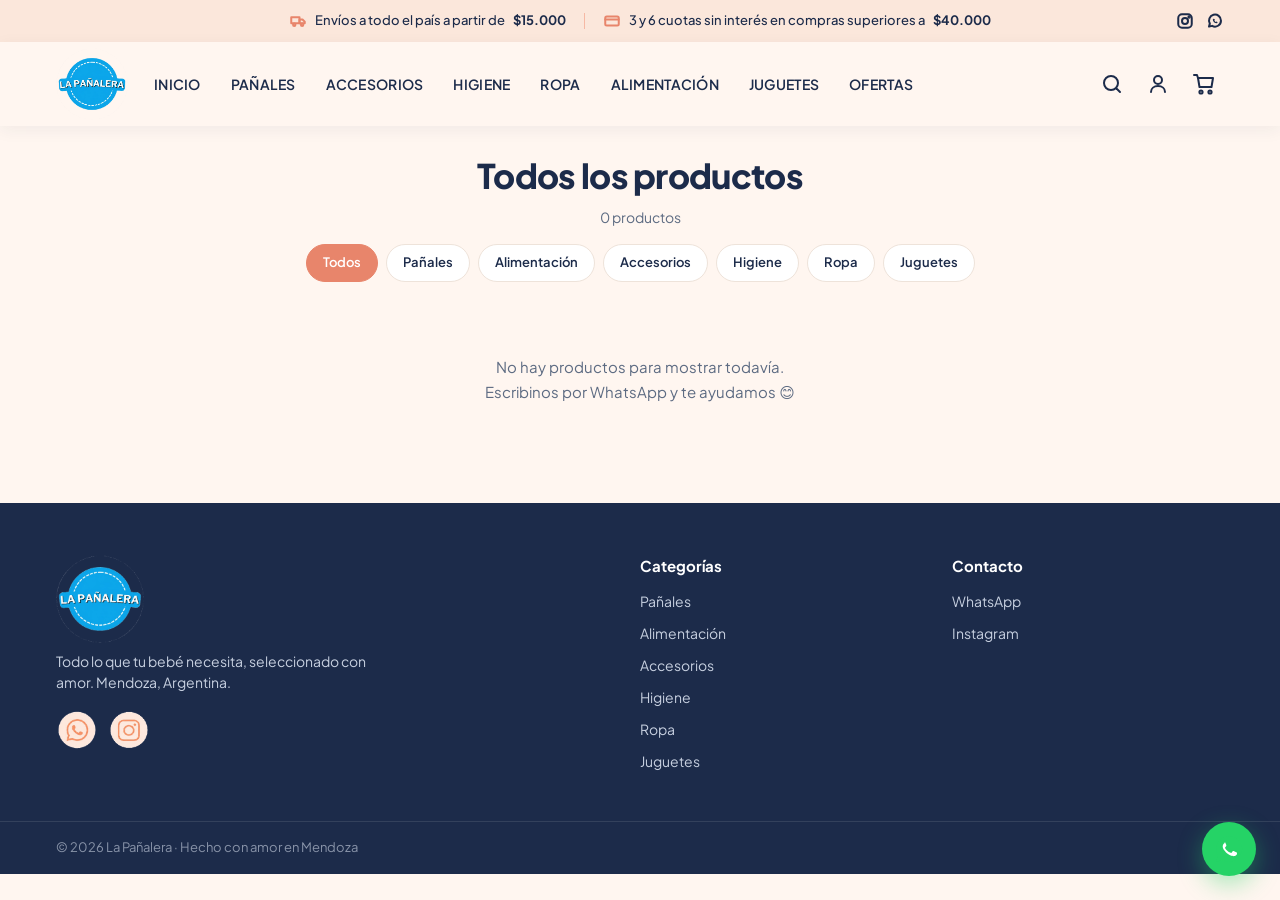
==== productos.html @ 82cba495 "Catálogo en página aparte desde Google Sheets + bottom-nav WhatsApp/Instagram - Nueva productos.html" ====
<!DOCTYPE html>
<html lang="es">
<head>
  <meta charset="UTF-8" />
  <meta name="viewport" content="width=device-width, initial-scale=1.0" />
  <title>Productos — La Pañalera</title>
  <meta name="description" content="Catálogo de productos de La Pañalera: pañales, alimentación, accesorios, higiene, ropa y juguetes. Consultá y comprá por WhatsApp." />

  <link rel="preconnect" href="https://fonts.googleapis.com" />
  <link rel="preconnect" href="https://fonts.gstatic.com" crossorigin />
  <link href="https://fonts.googleapis.com/css2?family=Plus+Jakarta+Sans:wght@400;500;600;700;800&display=swap" rel="stylesheet" />
  <link rel="stylesheet" href="css/styles.css" />
  <link rel="icon" href="assets/logo.png" />
</head>
<body>

  <!-- ===================== BARRA DE ANUNCIO ===================== -->
  <div class="topbar">
    <div class="container topbar__inner">
      <p class="topbar__msg">
        <svg class="ico" viewBox="0 0 24 24" aria-hidden="true"><path d="M3 7h11v8H3z"/><path d="M14 10h4l3 3v2h-7z"/><circle cx="7" cy="17" r="1.6"/><circle cx="17.5" cy="17" r="1.6"/></svg>
        Envíos a todo el país a partir de <strong>$15.000</strong>
      </p>
      <span class="topbar__sep" aria-hidden="true"></span>
      <p class="topbar__msg topbar__msg--2">
        <svg class="ico" viewBox="0 0 24 24" aria-hidden="true"><rect x="3" y="6" width="18" height="12" rx="2"/><path d="M3 10h18"/></svg>
        3 y 6 cuotas sin interés en compras superiores a <strong>$40.000</strong>
      </p>
      <div class="topbar__social">
        <a href="https://www.instagram.com/lapanaleradelmercado" target="_blank" rel="noopener" aria-label="Instagram"><svg class="ico" viewBox="0 0 24 24"><rect x="3" y="3" width="18" height="18" rx="5"/><circle cx="12" cy="12" r="4"/><circle cx="17.5" cy="6.5" r="1"/></svg></a>
        <a href="#" id="topbarWa" target="_blank" rel="noopener" aria-label="WhatsApp"><svg class="ico" viewBox="0 0 24 24"><path d="M20 11.5a8 8 0 0 1-11.8 7L4 19.5l1.1-4A8 8 0 1 1 20 11.5z"/><path d="M9 9.5c0 3 2.5 5.5 5.5 5.5.6 0 1.2-.6.8-1.2l-1-1.2-1.5.6-1.6-1.6.6-1.5-1.2-1c-.6-.4-1.2.2-1.2.8z" fill="currentColor" stroke="none"/></svg></a>
      </div>
    </div>
  </div>

  <!-- ===================== HEADER ===================== -->
  <header class="header">
    <div class="container header__inner">
      <button class="header__menu" id="menuBtn" aria-label="Abrir menú">
        <svg viewBox="0 0 24 24"><path d="M4 7h16M4 12h16M4 17h16"/></svg>
      </button>

      <a href="index.html" class="logo" aria-label="La Pañalera — inicio">
        <img class="logo__img" src="assets/logo.png" alt="La Pañalera" width="1052" height="1052" />
      </a>

      <nav class="nav" id="nav">
        <a href="index.html" class="nav__link">Inicio</a>
        <a href="productos.html?rubro=panales" class="nav__link">Pañales</a>
        <a href="productos.html?rubro=accesorios" class="nav__link">Accesorios</a>
        <a href="productos.html?rubro=higiene" class="nav__link">Higiene</a>
        <a href="productos.html?rubro=ropa" class="nav__link">Ropa</a>
        <a href="productos.html?rubro=alimentacion" class="nav__link">Alimentación</a>
        <a href="productos.html?rubro=juguetes" class="nav__link">Juguetes</a>
        <a href="productos.html" class="nav__link">Ofertas</a>
      </nav>

      <div class="header__actions">
        <button class="iconbtn iconbtn--search" aria-label="Buscar">
          <svg viewBox="0 0 24 24"><circle cx="11" cy="11" r="7"/><path d="m20 20-3.5-3.5"/></svg>
        </button>
        <button class="iconbtn header__user" aria-label="Mi cuenta">
          <svg viewBox="0 0 24 24"><circle cx="12" cy="8" r="4"/><path d="M5 20c0-3.5 3-6 7-6s7 2.5 7 6"/></svg>
        </button>
        <button class="iconbtn iconbtn--cart" id="cartBtn" aria-label="Carrito">
          <svg viewBox="0 0 24 24"><path d="M6 6h15l-1.5 9h-12z"/><path d="M6 6 5 3H2"/><circle cx="9" cy="20" r="1.6"/><circle cx="18" cy="20" r="1.6"/></svg>
          <span class="badge" id="cartCount" hidden>0</span>
        </button>
      </div>
    </div>

    <!-- Buscador (solo mobile, full width) -->
    <div class="container searchbar__wrap">
      <label class="searchbar">
        <svg viewBox="0 0 24 24" aria-hidden="true"><circle cx="11" cy="11" r="7"/><path d="m20 20-3.5-3.5"/></svg>
        <input type="search" name="busqueda" placeholder="¿Qué estás buscando?" aria-label="Buscar productos" />
      </label>
    </div>
  </header>

  <!-- Menú lateral mobile -->
  <div class="drawer" id="drawer" hidden>
    <div class="drawer__panel">
      <button class="drawer__close" id="drawerClose" aria-label="Cerrar menú">&times;</button>
      <nav class="drawer__nav" id="drawerNav"></nav>
    </div>
    <div class="drawer__backdrop" id="drawerBackdrop"></div>
  </div>

  <!-- Carrito (panel lateral) -->
  <div class="cart" id="cart" hidden>
    <div class="cart__backdrop" id="cartBackdrop"></div>
    <aside class="cart__panel" role="dialog" aria-label="Tu carrito">
      <header class="cart__head">
        <h2 class="cart__title">Tu carrito</h2>
        <button class="cart__close" id="cartClose" aria-label="Cerrar carrito">&times;</button>
      </header>
      <div class="cart__body" id="cartBody"><!-- render por JS --></div>
      <footer class="cart__foot" id="cartFoot">
        <div class="cart__totalrow">
          <span>Total</span>
          <strong id="cartTotal">$0</strong>
        </div>
        <a class="btn btn--primary cart__checkout" id="cartCheckout" target="_blank" rel="noopener">
          <svg viewBox="0 0 24 24" aria-hidden="true"><path d="M21 11.5a8 8 0 0 1-11.8 7L4 20l1.4-4.5A8 8 0 1 1 21 11.5z"/></svg>
          Finalizar pedido por WhatsApp
        </a>
        <button class="cart__clear" id="cartClear">Vaciar carrito</button>
      </footer>
    </aside>
  </div>

  <!-- Aviso flotante -->
  <div class="toast" id="toast" role="status" aria-live="polite" hidden></div>

  <main class="page">
    <section class="catalog">
      <div class="container">
        <div class="catalog__head">
          <h1 class="section-title" id="productsTitle">Todos los productos</h1>
          <p class="section-sub" id="productsSub"></p>
        </div>
        <nav class="catfilter" id="catFilter" aria-label="Filtrar por rubro"><!-- chips por JS --></nav>
        <div class="products__grid" id="productsGrid"><!-- render por JS --></div>
      </div>
    </section>
  </main>

  <!-- ===================== FOOTER ===================== -->
  <footer class="footer">
    <div class="container footer__inner">
      <div class="footer__brand">
        <span class="logo logo--footer">
          <img class="logo__img" src="assets/logo.png" alt="La Pañalera" width="1052" height="1052" />
        </span>
        <p>Todo lo que tu bebé necesita, seleccionado con amor. Mendoza, Argentina.</p>
        <div class="footer__social">
          <a href="#" id="footerWaIcon" target="_blank" rel="noopener" aria-label="WhatsApp"><img src="assets/icons/whatsapp.png" alt="WhatsApp" /></a>
          <a href="https://www.instagram.com/lapanaleradelmercado" target="_blank" rel="noopener" aria-label="Instagram"><img src="assets/icons/instagram.png" alt="Instagram" /></a>
        </div>
      </div>
      <div class="footer__col">
        <h3>Categorías</h3>
        <ul id="footerCats"></ul>
      </div>
      <div class="footer__col">
        <h3>Contacto</h3>
        <ul>
          <li><a href="#" id="footerWa">WhatsApp</a></li>
          <li><a href="https://www.instagram.com/lapanaleradelmercado" target="_blank" rel="noopener">Instagram</a></li>
        </ul>
      </div>
    </div>
    <div class="footer__bottom">
      <div class="container">© <span id="year"></span> La Pañalera · Hecho con amor en Mendoza</div>
    </div>
  </footer>

  <!-- WhatsApp flotante -->
  <a href="#" class="wa-float" id="waFloat" aria-label="Escribinos por WhatsApp">
    <svg viewBox="0 0 32 32" aria-hidden="true"><path d="M16 3a13 13 0 0 0-11 19.7L3 29l6.5-1.9A13 13 0 1 0 16 3z" fill="currentColor"/><path d="M12 10c-.5 0-1 .2-1.3.7-.5.6-1 1.5-1 2.8 0 1.7 1.2 3.3 1.4 3.6.2.2 2.4 3.8 6 5.2 3 1.1 3.6.9 4.3.8.7-.1 2.1-.9 2.4-1.7.3-.8.3-1.5.2-1.7-.1-.1-.4-.2-.8-.4l-2.6-1.3c-.4-.1-.6-.2-.9.2l-1.2 1.5c-.2.3-.5.3-.9.1-.4-.2-1.7-.6-3.3-2-1.2-1.1-2-2.4-2.2-2.8-.2-.4 0-.6.2-.8l.6-.7c.2-.2.2-.4.4-.7.1-.3 0-.5 0-.7l-1-2.4c-.3-.7-.5-.6-.8-.6z" fill="#fff"/></svg>
  </a>

  <!-- ===================== BOTTOM NAV (mobile) ===================== -->
  <nav class="bottomnav" aria-label="Navegación principal">
    <a href="index.html" class="bottomnav__item">
      <svg viewBox="0 0 24 24"><path d="M4 11l8-7 8 7"/><path d="M6 10v9h12v-9"/></svg>
      <span>Inicio</span>
    </a>
    <a href="index.html#categorias" class="bottomnav__item">
      <svg viewBox="0 0 24 24"><rect x="4" y="4" width="6" height="6" rx="1.5"/><rect x="14" y="4" width="6" height="6" rx="1.5"/><rect x="4" y="14" width="6" height="6" rx="1.5"/><rect x="14" y="14" width="6" height="6" rx="1.5"/></svg>
      <span>Categorías</span>
    </a>
    <a href="#" class="bottomnav__item" id="navWa" target="_blank" rel="noopener">
      <svg viewBox="0 0 24 24"><path d="M20 11.5a8 8 0 0 1-11.8 7L4 19.5l1.1-4A8 8 0 1 1 20 11.5z"/><path d="M9 9.5c0 3 2.5 5.5 5.5 5.5.6 0 1.2-.6.8-1.2l-1-1.2-1.5.6-1.6-1.6.6-1.5-1.2-1c-.6-.4-1.2.2-1.2.8z" fill="currentColor" stroke="none"/></svg>
      <span>WhatsApp</span>
    </a>
    <a href="https://www.instagram.com/lapanaleradelmercado" class="bottomnav__item" id="navIg" target="_blank" rel="noopener">
      <svg viewBox="0 0 24 24"><rect x="3" y="3" width="18" height="18" rx="5"/><circle cx="12" cy="12" r="4"/><circle cx="17.5" cy="6.5" r="1"/></svg>
      <span>Instagram</span>
    </a>
    <a href="#" class="bottomnav__item" id="cartBtnNav">
      <svg viewBox="0 0 24 24"><path d="M6 6h15l-1.5 9h-12z"/><path d="M6 6 5 3H2"/><circle cx="9" cy="20" r="1.6"/><circle cx="18" cy="20" r="1.6"/></svg>
      <span>Carrito</span>
      <span class="badge badge--nav" id="cartCountNav" hidden>0</span>
    </a>
  </nav>

  <script src="js/main.js"></script>
</body>
</html>
---- css/styles.css ----
/* =========================================================
   LA PAÑALERA — Hoja de estilos
   Mobile-first. Breakpoint desktop en 992px.
   Todo se controla con las variables de :root.
   ========================================================= */

:root {
  /* Marca */
  --brand: #29abe2;          /* azul del logo */

  /* Acento (coral / salmón del mockup) */
  --accent: #e8856b;
  --accent-dark: #db6f53;
  --accent-soft: #f6b9a4;

  /* Cremas y durazno */
  --cream: #fff6f0;
  --peach-50: #fdf1ea;
  --peach-100: #fbe7db;
  --peach-200: #f8d8c7;
  --peach-300: #f1c3ad;

  /* Texto */
  --ink: #1c2b4a;            /* azul marino títulos */
  --ink-soft: #5d6b82;       /* gris texto */
  --line: #eee3da;

  /* Ilustración hero */
  --basket: #e7cba6;
  --basket-rim: #f0ddc4;
  --basket-line: #c9a982;
  --bear: #d6b48a;
  --bear-light: #ecdcc2;
  --bear-dark: #b8966c;

  /* Sistema */
  --white: #ffffff;
  --radius: 18px;
  --radius-lg: 28px;
  --shadow-sm: 0 4px 16px rgba(28, 43, 74, .06);
  --shadow-md: 0 10px 30px rgba(28, 43, 74, .08);
  --shadow-lg: 0 20px 50px rgba(219, 111, 83, .16);
  --container: 1200px;
  --ease: cubic-bezier(.4, 0, .2, 1);
}

/* ---------- Reset ---------- */
* { box-sizing: border-box; margin: 0; padding: 0; }
[hidden] { display: none !important; }
html { scroll-behavior: smooth; }
body {
  font-family: 'Plus Jakarta Sans', system-ui, -apple-system, sans-serif;
  color: var(--ink);
  background: var(--cream);
  line-height: 1.5;
  -webkit-font-smoothing: antialiased;
  padding-bottom: 70px; /* deja lugar al bottom-nav en mobile */
}
a { color: inherit; text-decoration: none; }
ul { list-style: none; }
img, svg { display: block; max-width: 100%; }
button { font-family: inherit; cursor: pointer; border: none; background: none; }
input { font-family: inherit; }

.container { width: 100%; max-width: var(--container); margin: 0 auto; padding: 0 16px; }
.ico { width: 18px; height: 18px; }

/* Estilo base de íconos de línea */
svg path, svg circle, svg rect, svg ellipse, svg line {
  vector-effect: non-scaling-stroke;
}
.header svg, .topbar svg, .iconbtn svg, .bottomnav svg, .searchbar svg,
.btn svg, .hero__trust-ico svg, .cat__ico svg, .trust__ico svg {
  fill: none;
  stroke: currentColor;
  stroke-width: 2;
  stroke-linecap: round;
  stroke-linejoin: round;
}

/* =========================================================
   BARRA DE ANUNCIO
   ========================================================= */
.topbar {
  background: var(--peach-100);
  color: var(--ink);
  font-size: 13px;
  font-weight: 500;
}
.topbar__inner {
  display: flex;
  align-items: center;
  justify-content: center;
  gap: 14px;
  min-height: 38px;
}
.topbar__msg { display: inline-flex; align-items: center; gap: 8px; }
.topbar__msg .ico { color: var(--accent); }
.topbar__msg--2, .topbar__sep, .topbar__social { display: none; }
.topbar__social { gap: 12px; }
.topbar__social a { color: var(--ink); display: inline-flex; transition: transform .2s var(--ease); }
.topbar__social a:hover { transform: translateY(-1px); }
.social-ico { width: 26px; height: 26px; object-fit: contain; }

/* =========================================================
   HEADER
   ========================================================= */
.header {
  position: sticky;
  top: 0;
  z-index: 50;
  background: var(--cream);
  box-shadow: var(--shadow-sm);
}
.header__inner {
  display: flex;
  align-items: center;
  justify-content: space-between;
  gap: 12px;
  min-height: 64px;
}
.header__menu { color: var(--ink); padding: 6px; }
.header__menu svg { width: 26px; height: 26px; }

.logo { display: inline-flex; align-items: center; }
.logo__img { width: 58px; height: 58px; object-fit: contain; }
.logo--footer .logo__img { width: 84px; height: 84px; }

.nav { display: none; }
.nav__link {
  font-size: 14px; font-weight: 600; color: var(--ink);
  padding: 6px 2px; position: relative; transition: color .2s var(--ease);
}
.nav__link:hover { color: var(--accent); }
.nav__link.is-active { color: var(--accent); }
.nav__link.is-active::after {
  content: ''; position: absolute; left: 0; right: 0; bottom: -2px; height: 2px;
  background: var(--accent); border-radius: 2px;
}

.header__actions { display: flex; align-items: center; gap: 6px; }
.iconbtn {
  position: relative; color: var(--ink); padding: 8px; border-radius: 50%;
  transition: background .2s var(--ease), color .2s var(--ease);
}
.iconbtn svg { width: 24px; height: 24px; }
.iconbtn:hover { background: var(--peach-100); color: var(--accent); }
.iconbtn--search, .header__user { display: none; }

.badge {
  position: absolute; top: 0; right: 0;
  background: var(--accent); color: #fff; font-size: 11px; font-weight: 700;
  min-width: 18px; height: 18px; border-radius: 9px;
  display: grid; place-items: center; padding: 0 4px;
}

/* Buscador */
.searchbar__wrap { padding-bottom: 12px; }
.searchbar {
  display: flex; align-items: center; gap: 10px;
  background: var(--white); border: 1.5px solid var(--line);
  border-radius: 999px; padding: 12px 18px; box-shadow: var(--shadow-sm);
  transition: border-color .2s var(--ease);
}
.searchbar:focus-within { border-color: var(--accent-soft); }
.searchbar svg { width: 20px; height: 20px; color: var(--ink-soft); }
.searchbar input { flex: 1; border: none; outline: none; font-size: 15px; background: none; color: var(--ink); }
.searchbar input::placeholder { color: #9aa6b8; }

/* =========================================================
   DRAWER (menú mobile)
   ========================================================= */
.drawer { position: fixed; inset: 0; z-index: 100; }
.drawer__backdrop { position: absolute; inset: 0; background: rgba(28,43,74,.45); animation: fade .25s var(--ease); }
.drawer__panel {
  position: absolute; top: 0; left: 0; bottom: 0; width: 78%; max-width: 320px;
  background: var(--cream); box-shadow: var(--shadow-lg); padding: 24px 20px;
  z-index: 1; animation: slideIn .28s var(--ease);
}
.drawer__close { font-size: 30px; line-height: 1; color: var(--ink); margin-bottom: 16px; }
.drawer__nav a {
  display: block; padding: 14px 8px; font-size: 16px; font-weight: 600;
  color: var(--ink); border-bottom: 1px solid var(--line);
}
.drawer__nav a:hover { color: var(--accent); }
@keyframes slideIn { from { transform: translateX(-100%); } to { transform: translateX(0); } }
@keyframes slideInRight { from { transform: translateX(100%); } to { transform: translateX(0); } }
@keyframes fade { from { opacity: 0; } to { opacity: 1; } }

/* =========================================================
   CARRITO (panel lateral derecho)
   ========================================================= */
.cart { position: fixed; inset: 0; z-index: 120; }
.cart__backdrop { position: absolute; inset: 0; background: rgba(28,43,74,.45); animation: fade .25s var(--ease); }
.cart__panel {
  position: absolute; top: 0; right: 0; bottom: 0; width: 90%; max-width: 400px;
  background: var(--cream); box-shadow: var(--shadow-lg);
  display: flex; flex-direction: column; animation: slideInRight .28s var(--ease);
}
.cart__head {
  display: flex; align-items: center; justify-content: space-between;
  padding: 20px 20px 14px; border-bottom: 1px solid var(--line);
}
.cart__title { font-size: 19px; font-weight: 800; }
.cart__close { font-size: 30px; line-height: 1; color: var(--ink-soft); }
.cart__body { flex: 1; overflow-y: auto; padding: 14px 16px; }

.cart__empty { text-align: center; padding: 48px 20px; color: var(--ink-soft); }
.cart__empty-ico { display: inline-grid; place-items: center; width: 64px; height: 64px; border-radius: 50%; background: var(--peach-100); color: var(--accent); margin-bottom: 14px; }
.cart__empty-ico svg { width: 30px; height: 30px; }
.cart__empty p { font-weight: 700; color: var(--ink); margin-bottom: 4px; }
.cart__empty span { font-size: 13px; }

.cart-item {
  display: flex; align-items: center; gap: 12px;
  padding: 14px 0; border-bottom: 1px solid var(--line);
}
.cart-item__info { display: flex; flex-direction: column; gap: 2px; flex: 1; min-width: 0; }
.cart-item__cat { font-size: 10px; font-weight: 700; color: var(--accent); text-transform: uppercase; letter-spacing: .04em; }
.cart-item__name { font-size: 14px; font-weight: 700; color: var(--ink); line-height: 1.25; }
.cart-item__price { font-size: 13px; color: var(--ink-soft); }
.cart-item__right { display: flex; flex-direction: column; align-items: flex-end; gap: 8px; }
.stepper {
  display: inline-flex; align-items: center; gap: 2px;
  background: var(--white); border: 1.5px solid var(--line); border-radius: 999px; padding: 2px;
}
.stepper button {
  width: 28px; height: 28px; border-radius: 50%; color: var(--accent-dark);
  font-size: 18px; font-weight: 700; display: grid; place-items: center;
  transition: background .15s var(--ease);
}
.stepper button:hover { background: var(--peach-100); }
.stepper span { min-width: 24px; text-align: center; font-weight: 700; font-size: 14px; }
.cart-item__del { color: #b9c0cc; padding: 2px; transition: color .15s var(--ease); }
.cart-item__del:hover { color: var(--accent); }
.cart-item__del svg { width: 18px; height: 18px; }

.cart__foot { padding: 16px 18px calc(16px + env(safe-area-inset-bottom)); border-top: 1px solid var(--line); background: var(--cream); }
.cart__totalrow { display: flex; justify-content: space-between; align-items: baseline; margin-bottom: 14px; font-size: 15px; }
.cart__totalrow strong { font-size: 22px; font-weight: 800; }
.cart__checkout { width: 100%; justify-content: center; }
.cart__checkout svg { fill: #fff; stroke: none; }
.cart__clear {
  display: block; width: 100%; text-align: center; margin-top: 10px;
  font-size: 13px; font-weight: 600; color: var(--ink-soft); padding: 6px;
}
.cart__clear:hover { color: var(--accent); }

/* animación del ícono de carrito al agregar */
.iconbtn--cart.pulse svg { animation: cartPulse .4s var(--ease); }
@keyframes cartPulse { 0%,100% { transform: scale(1); } 40% { transform: scale(1.22); } }

/* =========================================================
   TOAST
   ========================================================= */
.toast {
  position: fixed; left: 50%; bottom: 90px; transform: translate(-50%, 12px);
  background: var(--ink); color: #fff; font-size: 13.5px; font-weight: 600;
  padding: 12px 20px; border-radius: 999px; box-shadow: var(--shadow-md);
  z-index: 130; opacity: 0; transition: opacity .25s var(--ease), transform .25s var(--ease);
  max-width: 88%; text-align: center;
}
.toast.is-on { opacity: 1; transform: translate(-50%, 0); }

/* =========================================================
   HERO
   ========================================================= */
.hero { padding: 14px 0 8px; }
.hero__inner {
  background: linear-gradient(135deg, var(--peach-50) 0%, var(--peach-100) 100%);
  border-radius: var(--radius-lg);
  padding: 30px 22px;
  position: relative;
  overflow: hidden;
  min-height: 420px;
  display: flex;
  align-items: center;
}
.hero__content { position: relative; z-index: 2; max-width: 60%; }
.pill {
  display: inline-block; background: var(--peach-200); color: var(--accent-dark);
  font-size: 11px; font-weight: 700; letter-spacing: .06em; text-transform: uppercase;
  padding: 7px 14px; border-radius: 999px; margin-bottom: 16px;
}
.hero__title {
  font-size: clamp(26px, 7.2vw, 40px); font-weight: 800; line-height: 1.14;
  letter-spacing: -.02em; margin-bottom: 14px;
}
.hero__title-accent { color: var(--accent); }
.hero__text { color: var(--ink-soft); font-size: 15px; max-width: 30ch; margin-bottom: 22px; }
.hero__trust { display: none; }

.btn {
  display: inline-flex; align-items: center; gap: 10px;
  font-weight: 700; font-size: 15px; border-radius: 999px;
  padding: 14px 26px; transition: transform .18s var(--ease), box-shadow .2s var(--ease), background .2s var(--ease);
}
.btn svg { width: 18px; height: 18px; }
.btn--primary { background: var(--accent); color: #fff; box-shadow: var(--shadow-lg); }
.btn--primary:hover { background: var(--accent-dark); transform: translateY(-2px); }
.btn--soft { background: var(--peach-100); color: var(--accent-dark); width: 100%; justify-content: center; }
.btn--soft:hover { background: var(--peach-200); }

/* foto del hero — detrás del texto (full-bleed) */
.hero__pic { display: contents; }
.hero__photo {
  position: absolute; inset: 0; width: 100%; height: 100%;
  object-fit: cover; object-position: 66% center; z-index: 0;
}
/* degradé crema a la izquierda para que el texto se lea sobre la foto */
.hero__scrim {
  position: absolute; inset: 0; z-index: 1; pointer-events: none;
  background: linear-gradient(100deg,
    var(--cream) 0%, rgba(255,246,240,.92) 28%,
    rgba(255,246,240,.5) 50%, rgba(255,246,240,0) 74%);
}

/* =========================================================
   CATEGORÍAS
   ========================================================= */
.cats { padding: 20px 0; }
.cats__card {
  background: var(--white); border-radius: var(--radius-lg);
  box-shadow: var(--shadow-sm); padding: 22px 16px;
}
.cats__grid {
  display: grid; grid-template-columns: repeat(3, 1fr);
  gap: 6px 4px; margin-bottom: 18px;
}
.cat {
  display: flex; flex-direction: column; align-items: center; gap: 10px;
  padding: 16px 8px; border-radius: var(--radius);
  transition: background .2s var(--ease), transform .18s var(--ease);
}
.cat:hover { background: var(--peach-50); transform: translateY(-2px); }
.cat__ico { color: var(--accent); display: grid; place-items: center; }
.cat__ico svg, .cat__ico img { width: 46px; height: 46px; object-fit: contain; }
.cat__name { font-size: 14px; font-weight: 600; color: var(--ink); }
.cat__link { display: none; font-size: 12px; color: var(--accent); font-weight: 600; }
.cats__all { margin-top: 4px; }

/* =========================================================
   PRODUCTOS
   ========================================================= */
.products { padding: 18px 0 26px; }
.section-head { text-align: center; margin-bottom: 22px; }
.section-title { font-size: clamp(22px, 6vw, 30px); font-weight: 800; letter-spacing: -.02em; }
.section-sub { color: var(--ink-soft); font-size: 14px; margin-top: 6px; }

.products__grid {
  display: grid; grid-template-columns: repeat(2, 1fr); gap: 14px;
}
.card {
  background: var(--white); border-radius: var(--radius);
  box-shadow: var(--shadow-sm); overflow: hidden;
  display: flex; flex-direction: column;
  transition: transform .2s var(--ease), box-shadow .2s var(--ease);
}
.card:hover { transform: translateY(-4px); box-shadow: var(--shadow-md); }
.card__media { position: relative; aspect-ratio: 1 / 1; background: var(--peach-50); display: grid; place-items: center; }
.card__media svg { width: 46%; height: 46%; color: var(--accent-soft); }
.card__tag {
  position: absolute; top: 10px; left: 10px; background: var(--accent); color: #fff;
  font-size: 11px; font-weight: 700; padding: 4px 10px; border-radius: 999px;
}
.card__fav {
  position: absolute; top: 8px; right: 8px; width: 32px; height: 32px; border-radius: 50%;
  background: rgba(255,255,255,.85); color: var(--accent); display: grid; place-items: center;
}
.card__fav svg { width: 18px; height: 18px; fill: none; stroke: currentColor; stroke-width: 2; }
.card__body { padding: 12px 14px 14px; display: flex; flex-direction: column; gap: 6px; flex: 1; }
.card__cat { font-size: 11px; font-weight: 600; color: var(--accent); text-transform: uppercase; letter-spacing: .04em; }
.card__name { font-size: 15px; font-weight: 700; color: var(--ink); line-height: 1.25; }
.card__price { font-size: 18px; font-weight: 800; color: var(--ink); margin-top: auto; }
.card__cta {
  display: inline-flex; align-items: center; justify-content: center; gap: 8px;
  margin-top: 8px; padding: 10px; border-radius: 999px;
  background: var(--peach-100); color: var(--accent-dark); font-weight: 700; font-size: 14px;
  transition: background .2s var(--ease), color .2s var(--ease);
}
.card__cta svg { width: 16px; height: 16px; fill: currentColor; }
.card__cta:hover { background: var(--accent); color: #fff; }

/* =========================================================
   PÁGINA DE PRODUCTOS (productos.html)
   ========================================================= */
.catalog { padding: 24px 0 40px; }
.catalog__head { text-align: center; margin-bottom: 16px; }
.catalog__head .section-title { font-size: clamp(24px, 7vw, 34px); }
.catfilter {
  display: flex; flex-wrap: wrap; gap: 8px; justify-content: center; margin-bottom: 24px;
}
.chip {
  padding: 8px 16px; border-radius: 999px; background: var(--white);
  border: 1.5px solid var(--line); font-size: 13px; font-weight: 600; color: var(--ink);
  transition: background .18s var(--ease), color .18s var(--ease), border-color .18s var(--ease);
}
.chip:hover { border-color: var(--accent-soft); color: var(--accent-dark); }
.chip.is-active { background: var(--accent); border-color: var(--accent); color: #fff; }
.empty-msg {
  grid-column: 1 / -1; text-align: center; color: var(--ink-soft);
  padding: 48px 16px; font-size: 15px; line-height: 1.7;
}

/* =========================================================
   FRANJA DE CONFIANZA
   ========================================================= */
.trust { padding: 8px 0 30px; }
.trust__row {
  display: grid; grid-template-columns: repeat(4, 1fr); gap: 18px 6px;
  background: var(--white); border-radius: var(--radius-lg);
  box-shadow: var(--shadow-sm); padding: 24px 12px;
}
.trust__item { display: flex; flex-direction: column; align-items: center; text-align: center; gap: 9px; }
.trust__ico {
  width: 48px; height: 48px; border-radius: 50%; background: var(--peach-100);
  display: grid; place-items: center; color: var(--accent); flex-shrink: 0;
}
.trust__ico svg { width: 22px; height: 22px; }
.trust__txt { font-size: 12px; font-weight: 600; color: var(--ink); max-width: 12ch; line-height: 1.3; }

/* =========================================================
   FOOTER
   ========================================================= */
.footer { background: var(--ink); color: #c7d0e0; margin-top: 10px; }
.footer__inner { display: grid; grid-template-columns: 1fr; gap: 28px; padding-top: 36px; padding-bottom: 28px; }
.footer__brand .logo__img { width: 88px; height: 88px; margin-bottom: 8px; }
.footer__brand p { font-size: 14px; max-width: 34ch; }
.footer__social { display: flex; gap: 10px; margin-top: 16px; }
.footer__social a { display: inline-flex; transition: transform .2s var(--ease); }
.footer__social a:hover { transform: translateY(-2px); }
.footer__social img { width: 42px; height: 42px; object-fit: contain; }
.footer__col h3 { color: #fff; font-size: 15px; margin-bottom: 12px; }
.footer__col li { margin-bottom: 8px; }
.footer__col a { font-size: 14px; transition: color .2s var(--ease); }
.footer__col a:hover { color: #fff; }
.footer__bottom { border-top: 1px solid rgba(255,255,255,.1); padding: 16px 0; font-size: 13px; color: #8893a8; }

/* =========================================================
   WHATSAPP FLOTANTE
   ========================================================= */
.wa-float {
  position: fixed; right: 16px; bottom: 84px; z-index: 60;
  width: 54px; height: 54px; border-radius: 50%; background: #25d366; color: #25d366;
  display: grid; place-items: center; box-shadow: 0 8px 24px rgba(37,211,102,.4);
  transition: transform .2s var(--ease);
}
.wa-float svg { width: 32px; height: 32px; }
.wa-float:hover { transform: scale(1.08); }

/* =========================================================
   BOTTOM NAV (mobile)
   ========================================================= */
.bottomnav {
  position: fixed; left: 0; right: 0; bottom: 0; z-index: 70;
  background: var(--white); box-shadow: 0 -4px 20px rgba(28,43,74,.08);
  display: flex; justify-content: space-around; padding: 8px 4px 10px;
}
.bottomnav__item {
  position: relative; display: flex; flex-direction: column; align-items: center; gap: 3px;
  font-size: 11px; font-weight: 600; color: var(--ink-soft); flex: 1;
}
.bottomnav__item svg { width: 24px; height: 24px; }
.bottomnav__item.is-active { color: var(--accent); }
.badge--nav { top: -4px; right: 50%; margin-right: -22px; }

/* =========================================================
   DESKTOP  (≥ 992px)
   ========================================================= */
@media (min-width: 992px) {
  body { padding-bottom: 0; }

  /* topbar completa */
  .topbar__inner { justify-content: center; gap: 18px; position: relative; min-height: 42px; }
  .topbar__msg--2 { display: inline-flex; }
  .topbar__sep { display: block; width: 1px; height: 16px; background: var(--accent-soft); }
  .topbar__social { display: flex; position: absolute; right: 16px; }

  /* header horizontal */
  .header__inner { min-height: 84px; gap: 24px; }
  .header__menu { display: none; }
  .logo__img { width: 72px; height: 72px; }
  .nav { display: flex; align-items: center; gap: 26px; flex: 1; }
  .nav__link { font-size: 14px; text-transform: uppercase; letter-spacing: .02em; }
  .iconbtn--search, .header__user { display: inline-flex; }
  .iconbtn--cart { display: inline-flex; }
  .searchbar__wrap { display: none; }
  .bottomnav { display: none; }
  .wa-float { bottom: 24px; right: 24px; }

  /* hero 50/50 */
  .hero { padding: 26px 0; }
  .hero__inner { padding: 64px 56px; min-height: 480px; display: flex; flex-direction: row; align-items: center; }
  .hero__content { max-width: 520px; order: 0; }
  .hero__title { font-size: 56px; }
  .hero__text { font-size: 17px; max-width: 38ch; }
  .hero__trust {
    display: flex; flex-wrap: wrap; gap: 14px 26px; margin-top: 26px;
  }
  .hero__trust li { display: flex; align-items: center; gap: 9px; font-size: 13px; font-weight: 600; color: var(--ink); }
  .hero__trust-ico {
    width: 34px; height: 34px; border-radius: 50%; background: var(--peach-100);
    display: grid; place-items: center; color: var(--accent);
  }
  .hero__trust-ico svg { width: 18px; height: 18px; fill: none; stroke: currentColor; stroke-width: 2; stroke-linecap: round; stroke-linejoin: round; }
  .hero__photo {
    position: absolute; inset: 0; order: 0;
    width: 100%; height: 100%; border-radius: 0;
    object-fit: cover; object-position: center 42%; z-index: 0;
  }
  .hero__scrim {
    display: block; position: absolute; inset: 0; z-index: 1; pointer-events: none;
    background: linear-gradient(90deg,
      var(--cream) 0%, rgba(255,246,240,.85) 22%,
      rgba(255,246,240,.35) 40%, rgba(255,246,240,0) 55%);
  }

  /* categorías en fila de cards */
  .cats__card { background: none; box-shadow: none; padding: 10px 0; }
  .cats__grid { grid-template-columns: repeat(6, 1fr); gap: 16px; margin-bottom: 0; }
  .cat {
    flex-direction: row; justify-content: flex-start; gap: 12px;
    background: var(--white); box-shadow: var(--shadow-sm); padding: 20px 18px;
  }
  .cat__ico svg, .cat__ico img { width: 40px; height: 40px; }
  .cat__body { display: flex; flex-direction: column; align-items: flex-start; gap: 2px; }
  .cat__name { font-size: 15px; }
  .cat__link { display: inline-flex; align-items: center; gap: 4px; white-space: nowrap; }
  .cats__all { display: none; }

  /* productos */
  .products__grid { grid-template-columns: repeat(4, 1fr); gap: 22px; }

  /* confianza 4 en fila */
  .trust__row { grid-template-columns: repeat(4, 1fr); gap: 20px; padding: 30px 26px; }
  .trust__item { flex-direction: row; text-align: left; }
  .trust__ico { width: 52px; height: 52px; }
  .trust__ico svg { width: 24px; height: 24px; }
  .trust__txt { max-width: none; font-size: 14px; }

  /* footer */
  .footer__inner { grid-template-columns: 2fr 1fr 1fr; gap: 40px; padding-top: 52px; padding-bottom: 40px; }
}

@media (min-width: 1280px) {
  .hero__title { font-size: 62px; }
}

/* respeta usuarios que prefieren menos movimiento */
@media (prefers-reduced-motion: reduce) {
  * { animation: none !important; transition: none !important; }
}
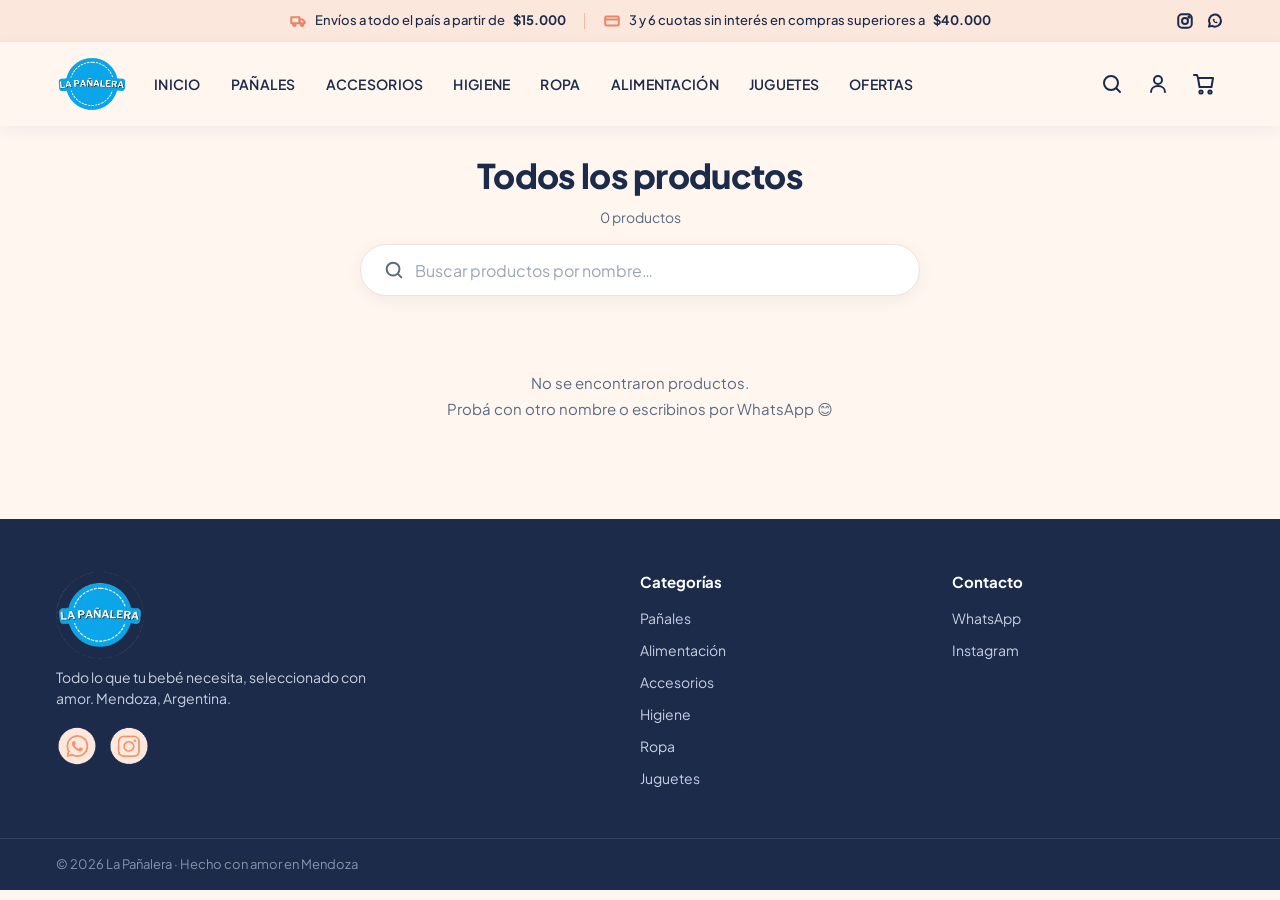
==== commit 7a617af9: "Buscador funcional, cards con contador, y limpieza de UI - Buscador: lupa en el header (mobile reemp" ====
--- a/productos.html
+++ b/productos.html
@@ -56,7 +56,7 @@
       </nav>
 
       <div class="header__actions">
-        <button class="iconbtn iconbtn--search" aria-label="Buscar">
+        <button class="iconbtn iconbtn--search" id="searchBtn" aria-label="Buscar productos">
           <svg viewBox="0 0 24 24"><circle cx="11" cy="11" r="7"/><path d="m20 20-3.5-3.5"/></svg>
         </button>
         <button class="iconbtn header__user" aria-label="Mi cuenta">
@@ -67,14 +67,6 @@
           <span class="badge" id="cartCount" hidden>0</span>
         </button>
       </div>
-    </div>
-
-    <!-- Buscador (solo mobile, full width) -->
-    <div class="container searchbar__wrap">
-      <label class="searchbar">
-        <svg viewBox="0 0 24 24" aria-hidden="true"><circle cx="11" cy="11" r="7"/><path d="m20 20-3.5-3.5"/></svg>
-        <input type="search" name="busqueda" placeholder="¿Qué estás buscando?" aria-label="Buscar productos" />
-      </label>
     </div>
   </header>
 
@@ -120,7 +112,12 @@
           <h1 class="section-title" id="productsTitle">Todos los productos</h1>
           <p class="section-sub" id="productsSub"></p>
         </div>
-        <nav class="catfilter" id="catFilter" aria-label="Filtrar por rubro"><!-- chips por JS --></nav>
+        <div class="catalog__search">
+          <label class="searchbar searchbar--lg">
+            <svg viewBox="0 0 24 24" aria-hidden="true"><circle cx="11" cy="11" r="7"/><path d="m20 20-3.5-3.5"/></svg>
+            <input type="search" id="productSearch" placeholder="Buscar productos por nombre…" aria-label="Buscar productos" />
+          </label>
+        </div>
         <div class="products__grid" id="productsGrid"><!-- render por JS --></div>
       </div>
     </section>
@@ -156,11 +153,6 @@
     </div>
   </footer>
 
-  <!-- WhatsApp flotante -->
-  <a href="#" class="wa-float" id="waFloat" aria-label="Escribinos por WhatsApp">
-    <svg viewBox="0 0 32 32" aria-hidden="true"><path d="M16 3a13 13 0 0 0-11 19.7L3 29l6.5-1.9A13 13 0 1 0 16 3z" fill="currentColor"/><path d="M12 10c-.5 0-1 .2-1.3.7-.5.6-1 1.5-1 2.8 0 1.7 1.2 3.3 1.4 3.6.2.2 2.4 3.8 6 5.2 3 1.1 3.6.9 4.3.8.7-.1 2.1-.9 2.4-1.7.3-.8.3-1.5.2-1.7-.1-.1-.4-.2-.8-.4l-2.6-1.3c-.4-.1-.6-.2-.9.2l-1.2 1.5c-.2.3-.5.3-.9.1-.4-.2-1.7-.6-3.3-2-1.2-1.1-2-2.4-2.2-2.8-.2-.4 0-.6.2-.8l.6-.7c.2-.2.2-.4.4-.7.1-.3 0-.5 0-.7l-1-2.4c-.3-.7-.5-.6-.8-.6z" fill="#fff"/></svg>
-  </a>
-
   <!-- ===================== BOTTOM NAV (mobile) ===================== -->
   <nav class="bottomnav" aria-label="Navegación principal">
     <a href="index.html" class="bottomnav__item">
--- a/css/styles.css
+++ b/css/styles.css
@@ -145,7 +145,9 @@
 }
 .iconbtn svg { width: 24px; height: 24px; }
 .iconbtn:hover { background: var(--peach-100); color: var(--accent); }
-.iconbtn--search, .header__user { display: none; }
+/* mobile: solo la lupa en el header (carrito está en la barra inferior) */
+.iconbtn--search { display: inline-flex; }
+.header__user, .iconbtn--cart { display: none; }
 
 .badge {
   position: absolute; top: 0; right: 0;
@@ -381,6 +383,16 @@
 .card__cta svg { width: 16px; height: 16px; fill: currentColor; }
 .card__cta:hover { background: var(--accent); color: #fff; }
 
+/* control de carrito dentro de la card (− cantidad +, subtotal, tacho) */
+.card__control { margin-top: 8px; }
+.card__cartrow { display: flex; align-items: center; justify-content: space-between; gap: 8px; }
+.card__cartrow .stepper { flex: 0 0 auto; }
+.card__del { color: #c2c8d2; padding: 4px; border-radius: 8px; transition: color .15s var(--ease); }
+.card__del:hover { color: var(--accent); }
+.card__del svg { width: 19px; height: 19px; }
+.card__subtotal { margin-top: 8px; text-align: center; font-size: 13px; color: var(--ink-soft); }
+.card__subtotal strong { color: var(--ink); font-weight: 800; }
+
 /* =========================================================
    PÁGINA DE PRODUCTOS (productos.html)
    ========================================================= */
@@ -401,6 +413,10 @@
   grid-column: 1 / -1; text-align: center; color: var(--ink-soft);
   padding: 48px 16px; font-size: 15px; line-height: 1.7;
 }
+.catalog__search { max-width: 560px; margin: 0 auto 26px; }
+.searchbar--lg { padding: 14px 22px; }
+.searchbar--lg svg { width: 22px; height: 22px; }
+.searchbar--lg input { font-size: 16px; }
 
 /* =========================================================
    FRANJA DE CONFIANZA
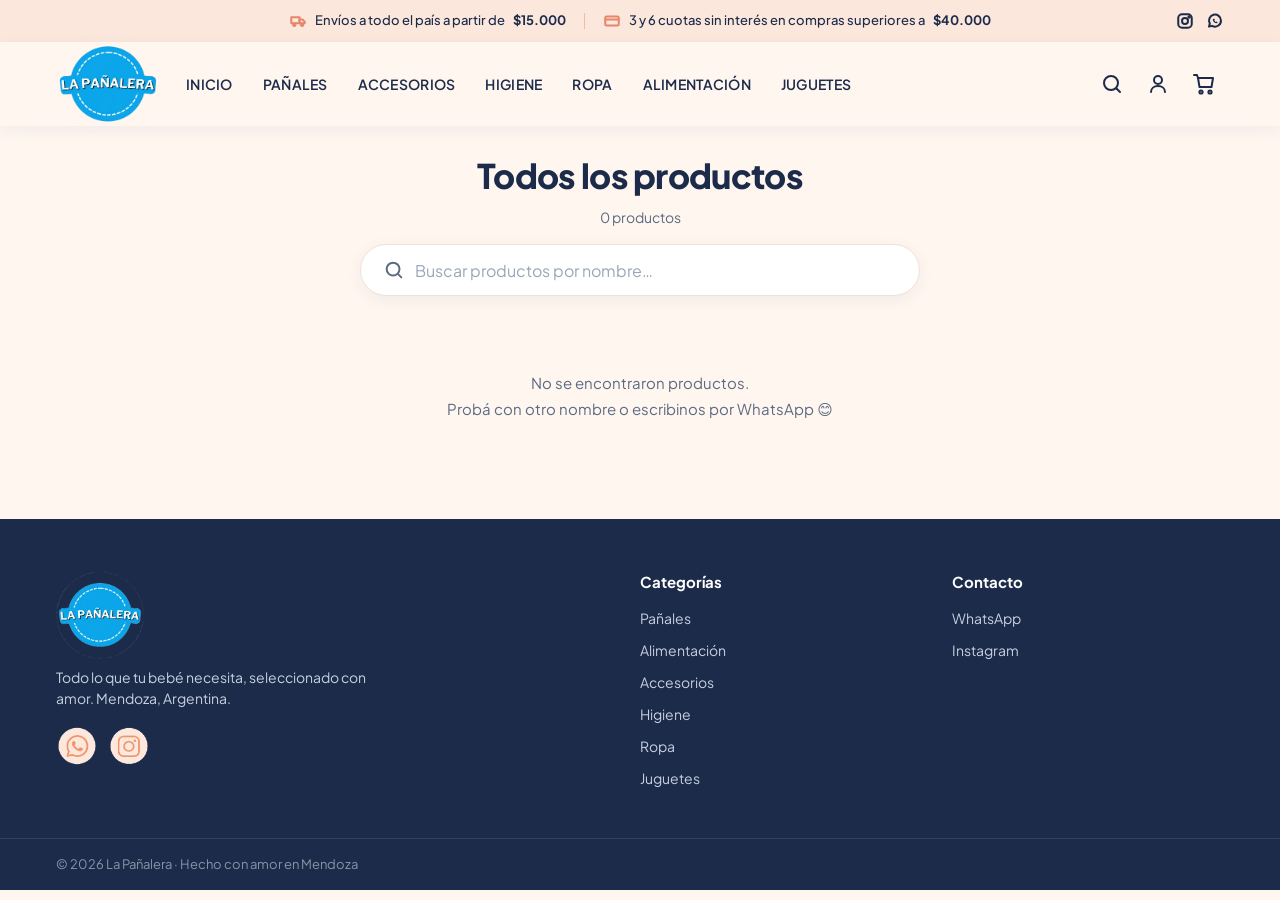
==== commit e3b6f4aa: "Ajustes UI: lightbox, logo más grande, hero mobile compacto, ofertas y limpieza - Saca corazones de " ====
--- a/productos.html
+++ b/productos.html
@@ -52,7 +52,7 @@
         <a href="productos.html?rubro=ropa" class="nav__link">Ropa</a>
         <a href="productos.html?rubro=alimentacion" class="nav__link">Alimentación</a>
         <a href="productos.html?rubro=juguetes" class="nav__link">Juguetes</a>
-        <a href="productos.html" class="nav__link">Ofertas</a>
+        <a href="productos.html" class="nav__link nav__link--ofertas" hidden>Ofertas</a>
       </nav>
 
       <div class="header__actions">
--- a/css/styles.css
+++ b/css/styles.css
@@ -123,8 +123,9 @@
 .header__menu svg { width: 26px; height: 26px; }
 
 .logo { display: inline-flex; align-items: center; }
-.logo__img { width: 58px; height: 58px; object-fit: contain; }
-.logo--footer .logo__img { width: 84px; height: 84px; }
+/* logo más grande que su caja (márgenes negativos) para que se lea sin agrandar el header */
+.logo__img { width: 80px; height: 80px; object-fit: contain; margin: -12px 0; }
+.logo--footer .logo__img { width: 84px; height: 84px; margin: 0; }
 
 .nav { display: none; }
 .nav__link {
@@ -265,31 +266,46 @@
 .toast.is-on { opacity: 1; transform: translate(-50%, 0); }
 
 /* =========================================================
+   LIGHTBOX (ampliar imagen)
+   ========================================================= */
+.lightbox {
+  position: fixed; inset: 0; z-index: 200; display: grid; place-items: center;
+  background: rgba(20, 28, 46, .88); padding: 24px; cursor: zoom-out;
+  opacity: 0; transition: opacity .2s var(--ease);
+}
+.lightbox.is-on { opacity: 1; }
+.lightbox img {
+  max-width: 100%; max-height: 100%; border-radius: 14px;
+  box-shadow: 0 20px 60px rgba(0, 0, 0, .5);
+}
+
+/* =========================================================
    HERO
    ========================================================= */
 .hero { padding: 14px 0 8px; }
 .hero__inner {
   background: linear-gradient(135deg, var(--peach-50) 0%, var(--peach-100) 100%);
   border-radius: var(--radius-lg);
-  padding: 30px 22px;
+  padding: 22px 20px;
   position: relative;
   overflow: hidden;
-  min-height: 420px;
+  min-height: 320px;
   display: flex;
   align-items: center;
 }
-.hero__content { position: relative; z-index: 2; max-width: 60%; }
+.hero__content { position: relative; z-index: 2; max-width: 57%; }
 .pill {
   display: inline-block; background: var(--peach-200); color: var(--accent-dark);
-  font-size: 11px; font-weight: 700; letter-spacing: .06em; text-transform: uppercase;
-  padding: 7px 14px; border-radius: 999px; margin-bottom: 16px;
+  font-size: 10px; font-weight: 700; letter-spacing: .05em; text-transform: uppercase;
+  padding: 6px 12px; border-radius: 999px; margin-bottom: 11px;
 }
 .hero__title {
-  font-size: clamp(26px, 7.2vw, 40px); font-weight: 800; line-height: 1.14;
-  letter-spacing: -.02em; margin-bottom: 14px;
+  font-size: clamp(22px, 6.6vw, 40px); font-weight: 800; line-height: 1.12;
+  letter-spacing: -.02em; margin-bottom: 10px;
 }
 .hero__title-accent { color: var(--accent); }
-.hero__text { color: var(--ink-soft); font-size: 15px; max-width: 30ch; margin-bottom: 22px; }
+.hero__text { color: var(--ink-soft); font-size: 13px; max-width: 26ch; margin-bottom: 16px; }
+.hero__cta { padding: 11px 20px; font-size: 13.5px; }
 .hero__trust { display: none; }
 
 .btn {
@@ -361,12 +377,13 @@
 .card:hover { transform: translateY(-4px); box-shadow: var(--shadow-md); }
 .card__media { position: relative; aspect-ratio: 1 / 1; background: var(--peach-50); display: grid; place-items: center; }
 .card__media svg { width: 46%; height: 46%; color: var(--accent-soft); }
+.card__photo { position: absolute; inset: 0; width: 100%; height: 100%; object-fit: cover; z-index: 1; cursor: zoom-in; }
 .card__tag {
   position: absolute; top: 10px; left: 10px; background: var(--accent); color: #fff;
   font-size: 11px; font-weight: 700; padding: 4px 10px; border-radius: 999px;
 }
 .card__fav {
-  position: absolute; top: 8px; right: 8px; width: 32px; height: 32px; border-radius: 50%;
+  position: absolute; top: 8px; right: 8px; z-index: 2; width: 32px; height: 32px; border-radius: 50%;
   background: rgba(255,255,255,.85); color: var(--accent); display: grid; place-items: center;
 }
 .card__fav svg { width: 18px; height: 18px; fill: none; stroke: currentColor; stroke-width: 2; }
@@ -495,7 +512,7 @@
   /* header horizontal */
   .header__inner { min-height: 84px; gap: 24px; }
   .header__menu { display: none; }
-  .logo__img { width: 72px; height: 72px; }
+  .logo__img { width: 104px; height: 104px; margin: -18px 0; }
   .nav { display: flex; align-items: center; gap: 26px; flex: 1; }
   .nav__link { font-size: 14px; text-transform: uppercase; letter-spacing: .02em; }
   .iconbtn--search, .header__user { display: inline-flex; }
@@ -510,6 +527,7 @@
   .hero__content { max-width: 520px; order: 0; }
   .hero__title { font-size: 56px; }
   .hero__text { font-size: 17px; max-width: 38ch; }
+  .hero__cta { padding: 15px 28px; font-size: 16px; }
   .hero__trust {
     display: flex; flex-wrap: wrap; gap: 14px 26px; margin-top: 26px;
   }
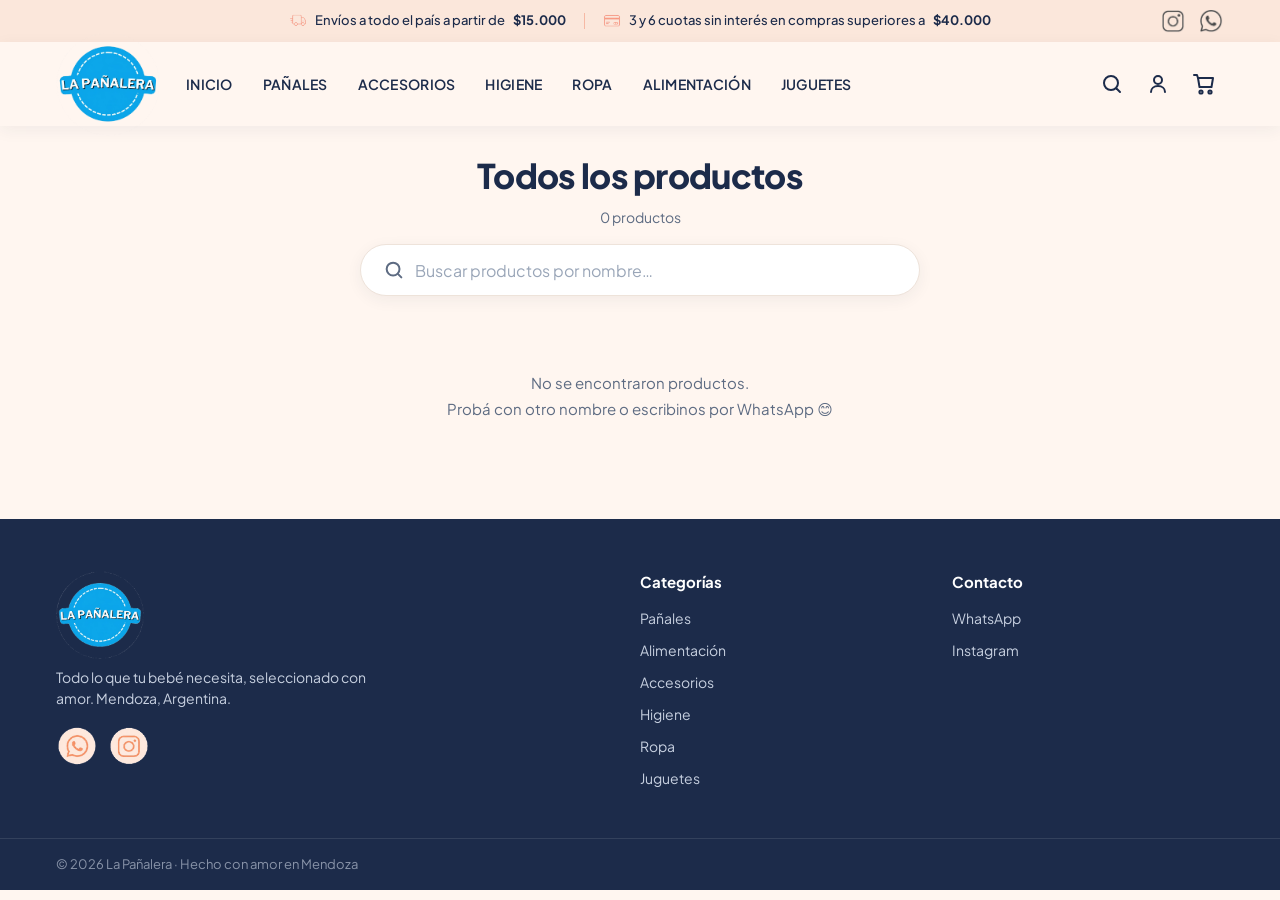
==== commit 96680df4: "Iconos del cliente, hero más fiel al mockup y ajustes varios - Iconos del cliente (gris/coral) en ba" ====
--- a/productos.html
+++ b/productos.html
@@ -18,17 +18,17 @@
   <div class="topbar">
     <div class="container topbar__inner">
       <p class="topbar__msg">
-        <svg class="ico" viewBox="0 0 24 24" aria-hidden="true"><path d="M3 7h11v8H3z"/><path d="M14 10h4l3 3v2h-7z"/><circle cx="7" cy="17" r="1.6"/><circle cx="17.5" cy="17" r="1.6"/></svg>
+        <img class="ico" src="assets/icons/truck-coral.png" alt="" />
         Envíos a todo el país a partir de <strong>$15.000</strong>
       </p>
       <span class="topbar__sep" aria-hidden="true"></span>
       <p class="topbar__msg topbar__msg--2">
-        <svg class="ico" viewBox="0 0 24 24" aria-hidden="true"><rect x="3" y="6" width="18" height="12" rx="2"/><path d="M3 10h18"/></svg>
+        <img class="ico" src="assets/icons/card-coral.png" alt="" />
         3 y 6 cuotas sin interés en compras superiores a <strong>$40.000</strong>
       </p>
       <div class="topbar__social">
-        <a href="https://www.instagram.com/lapanaleradelmercado" target="_blank" rel="noopener" aria-label="Instagram"><svg class="ico" viewBox="0 0 24 24"><rect x="3" y="3" width="18" height="18" rx="5"/><circle cx="12" cy="12" r="4"/><circle cx="17.5" cy="6.5" r="1"/></svg></a>
-        <a href="#" id="topbarWa" target="_blank" rel="noopener" aria-label="WhatsApp"><svg class="ico" viewBox="0 0 24 24"><path d="M20 11.5a8 8 0 0 1-11.8 7L4 19.5l1.1-4A8 8 0 1 1 20 11.5z"/><path d="M9 9.5c0 3 2.5 5.5 5.5 5.5.6 0 1.2-.6.8-1.2l-1-1.2-1.5.6-1.6-1.6.6-1.5-1.2-1c-.6-.4-1.2.2-1.2.8z" fill="currentColor" stroke="none"/></svg></a>
+        <a href="https://www.instagram.com/lapanaleradelmercado" target="_blank" rel="noopener" aria-label="Instagram"><img class="social-ico" src="assets/icons/ig-gray.png" alt="Instagram" /></a>
+        <a href="#" id="topbarWa" target="_blank" rel="noopener" aria-label="WhatsApp"><img class="social-ico" src="assets/icons/wa-gray.png" alt="WhatsApp" /></a>
       </div>
     </div>
   </div>
@@ -94,7 +94,7 @@
           <strong id="cartTotal">$0</strong>
         </div>
         <a class="btn btn--primary cart__checkout" id="cartCheckout" target="_blank" rel="noopener">
-          <svg viewBox="0 0 24 24" aria-hidden="true"><path d="M21 11.5a8 8 0 0 1-11.8 7L4 20l1.4-4.5A8 8 0 1 1 21 11.5z"/></svg>
+          <img class="cart__waico" src="assets/icons/wa-white.png" alt="" />
           Finalizar pedido por WhatsApp
         </a>
         <button class="cart__clear" id="cartClear">Vaciar carrito</button>
@@ -156,23 +156,23 @@
   <!-- ===================== BOTTOM NAV (mobile) ===================== -->
   <nav class="bottomnav" aria-label="Navegación principal">
     <a href="index.html" class="bottomnav__item">
-      <svg viewBox="0 0 24 24"><path d="M4 11l8-7 8 7"/><path d="M6 10v9h12v-9"/></svg>
+      <img class="bn-ico" src="assets/icons/home-gray.png" alt="" />
       <span>Inicio</span>
     </a>
     <a href="index.html#categorias" class="bottomnav__item">
-      <svg viewBox="0 0 24 24"><rect x="4" y="4" width="6" height="6" rx="1.5"/><rect x="14" y="4" width="6" height="6" rx="1.5"/><rect x="4" y="14" width="6" height="6" rx="1.5"/><rect x="14" y="14" width="6" height="6" rx="1.5"/></svg>
+      <img class="bn-ico" src="assets/icons/cats-gray.png" alt="" />
       <span>Categorías</span>
     </a>
     <a href="#" class="bottomnav__item" id="navWa" target="_blank" rel="noopener">
-      <svg viewBox="0 0 24 24"><path d="M20 11.5a8 8 0 0 1-11.8 7L4 19.5l1.1-4A8 8 0 1 1 20 11.5z"/><path d="M9 9.5c0 3 2.5 5.5 5.5 5.5.6 0 1.2-.6.8-1.2l-1-1.2-1.5.6-1.6-1.6.6-1.5-1.2-1c-.6-.4-1.2.2-1.2.8z" fill="currentColor" stroke="none"/></svg>
+      <img class="bn-ico" src="assets/icons/wa-gray.png" alt="" />
       <span>WhatsApp</span>
     </a>
     <a href="https://www.instagram.com/lapanaleradelmercado" class="bottomnav__item" id="navIg" target="_blank" rel="noopener">
-      <svg viewBox="0 0 24 24"><rect x="3" y="3" width="18" height="18" rx="5"/><circle cx="12" cy="12" r="4"/><circle cx="17.5" cy="6.5" r="1"/></svg>
+      <img class="bn-ico" src="assets/icons/ig-gray.png" alt="" />
       <span>Instagram</span>
     </a>
     <a href="#" class="bottomnav__item" id="cartBtnNav">
-      <svg viewBox="0 0 24 24"><path d="M6 6h15l-1.5 9h-12z"/><path d="M6 6 5 3H2"/><circle cx="9" cy="20" r="1.6"/><circle cx="18" cy="20" r="1.6"/></svg>
+      <img class="bn-ico" src="assets/icons/cart-gray.png" alt="" />
       <span>Carrito</span>
       <span class="badge badge--nav" id="cartCountNav" hidden>0</span>
     </a>
--- a/css/styles.css
+++ b/css/styles.css
@@ -102,6 +102,13 @@
 .topbar__social a:hover { transform: translateY(-1px); }
 .social-ico { width: 26px; height: 26px; object-fit: contain; }
 
+/* tamaños de los iconos-imagen (barra inferior, anuncios, confianza, carrito) */
+img.ico { object-fit: contain; }
+.bn-ico { width: 24px; height: 24px; object-fit: contain; }
+.cart__waico { width: 22px; height: 22px; object-fit: contain; }
+.trust__ico img { width: 26px; height: 26px; object-fit: contain; }
+.hero__trust-ico img { width: 19px; height: 19px; object-fit: contain; }
+
 /* =========================================================
    HEADER
    ========================================================= */
@@ -289,11 +296,14 @@
   padding: 22px 20px;
   position: relative;
   overflow: hidden;
-  min-height: 320px;
+  min-height: 330px;
   display: flex;
-  align-items: center;
-}
-.hero__content { position: relative; z-index: 2; max-width: 57%; }
+  align-items: stretch;
+}
+.hero__content {
+  position: relative; z-index: 2; max-width: 57%;
+  display: flex; flex-direction: column; align-items: flex-start;
+}
 .pill {
   display: inline-block; background: var(--peach-200); color: var(--accent-dark);
   font-size: 10px; font-weight: 700; letter-spacing: .05em; text-transform: uppercase;
@@ -304,8 +314,8 @@
   letter-spacing: -.02em; margin-bottom: 10px;
 }
 .hero__title-accent { color: var(--accent); }
-.hero__text { color: var(--ink-soft); font-size: 13px; max-width: 26ch; margin-bottom: 16px; }
-.hero__cta { padding: 11px 20px; font-size: 13.5px; }
+.hero__text { color: var(--ink-soft); font-size: 13px; max-width: 26ch; margin-bottom: 14px; }
+.hero__cta { padding: 8px 18px; font-size: 13px; margin-top: auto; }
 .hero__trust { display: none; }
 
 .btn {
@@ -323,14 +333,18 @@
 .hero__pic { display: contents; }
 .hero__photo {
   position: absolute; inset: 0; width: 100%; height: 100%;
-  object-fit: cover; object-position: 66% center; z-index: 0;
-}
-/* degradé crema a la izquierda para que el texto se lea sobre la foto */
+  object-fit: cover; object-position: 60% center; z-index: 0;
+}
+/* degradé + desenfoque a la izquierda para que el texto se lea bien sobre la foto */
 .hero__scrim {
   position: absolute; inset: 0; z-index: 1; pointer-events: none;
   background: linear-gradient(100deg,
-    var(--cream) 0%, rgba(255,246,240,.92) 28%,
-    rgba(255,246,240,.5) 50%, rgba(255,246,240,0) 74%);
+    rgba(255,246,240,.86) 0%, rgba(255,246,240,.72) 34%,
+    rgba(255,246,240,.28) 54%, rgba(255,246,240,0) 74%);
+  backdrop-filter: blur(7px);
+  -webkit-backdrop-filter: blur(7px);
+  -webkit-mask: linear-gradient(100deg, #000 0%, #000 46%, transparent 72%);
+  mask: linear-gradient(100deg, #000 0%, #000 46%, transparent 72%);
 }
 
 /* =========================================================
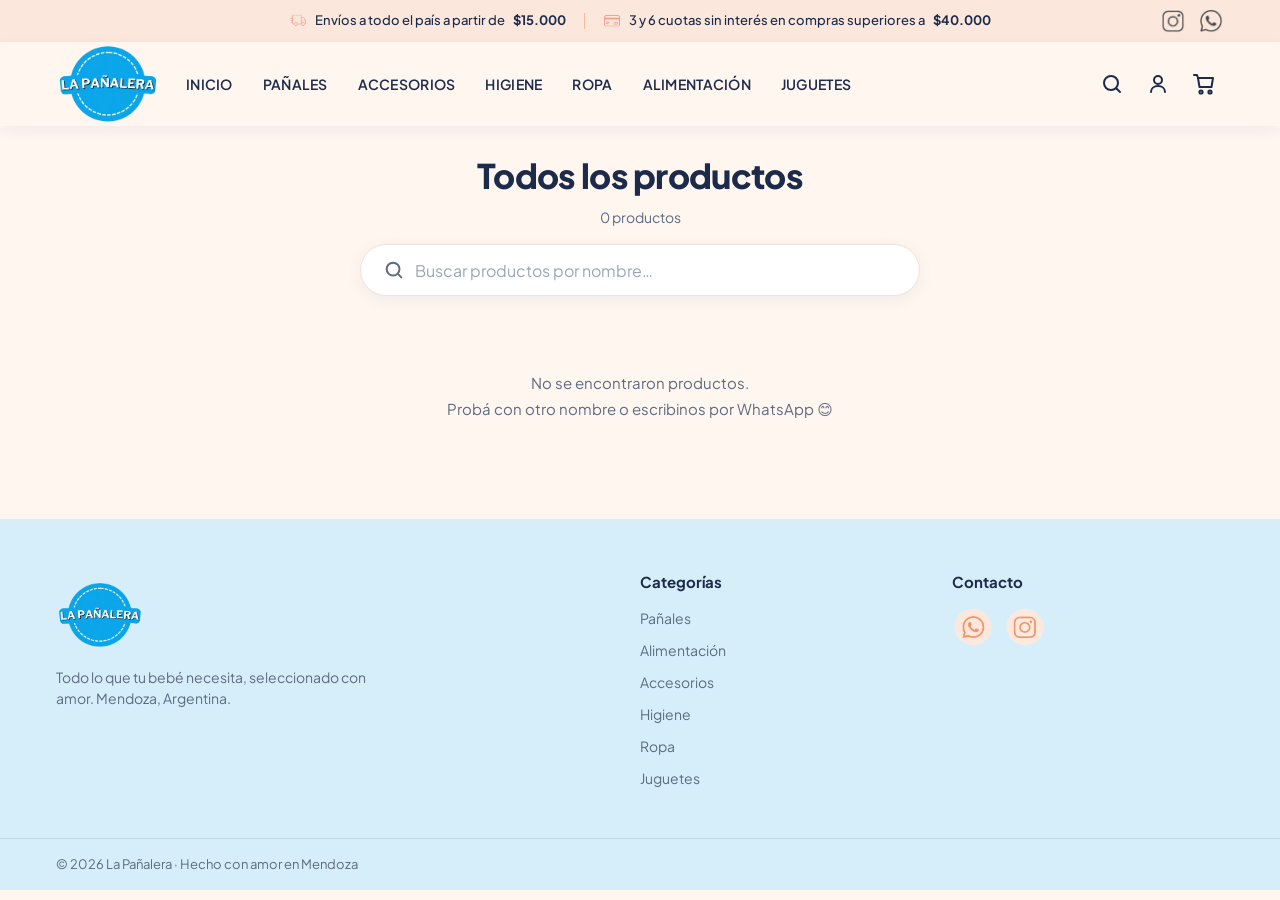
==== commit 52411623: "Hero con imágenes por dispositivo, botón 1 renglón, sin blur, footer celeste - Hero: hero 1 (apaisad" ====
--- a/productos.html
+++ b/productos.html
@@ -131,10 +131,6 @@
           <img class="logo__img" src="assets/logo.png" alt="La Pañalera" width="1052" height="1052" />
         </span>
         <p>Todo lo que tu bebé necesita, seleccionado con amor. Mendoza, Argentina.</p>
-        <div class="footer__social">
-          <a href="#" id="footerWaIcon" target="_blank" rel="noopener" aria-label="WhatsApp"><img src="assets/icons/whatsapp.png" alt="WhatsApp" /></a>
-          <a href="https://www.instagram.com/lapanaleradelmercado" target="_blank" rel="noopener" aria-label="Instagram"><img src="assets/icons/instagram.png" alt="Instagram" /></a>
-        </div>
       </div>
       <div class="footer__col">
         <h3>Categorías</h3>
@@ -142,10 +138,10 @@
       </div>
       <div class="footer__col">
         <h3>Contacto</h3>
-        <ul>
-          <li><a href="#" id="footerWa">WhatsApp</a></li>
-          <li><a href="https://www.instagram.com/lapanaleradelmercado" target="_blank" rel="noopener">Instagram</a></li>
-        </ul>
+        <div class="footer__social">
+          <a href="#" id="footerWaIcon" target="_blank" rel="noopener" aria-label="WhatsApp"><img src="assets/icons/whatsapp.png" alt="WhatsApp" /></a>
+          <a href="https://www.instagram.com/lapanaleradelmercado" target="_blank" rel="noopener" aria-label="Instagram"><img src="assets/icons/instagram.png" alt="Instagram" /></a>
+        </div>
       </div>
     </div>
     <div class="footer__bottom">
--- a/css/styles.css
+++ b/css/styles.css
@@ -7,6 +7,7 @@
 :root {
   /* Marca */
   --brand: #29abe2;          /* azul del logo */
+  --sky-pastel: #d6eef9;     /* celeste pastel (footer) */
 
   /* Acento (coral / salmón del mockup) */
   --accent: #e8856b;
@@ -291,17 +292,17 @@
    ========================================================= */
 .hero { padding: 14px 0 8px; }
 .hero__inner {
-  background: linear-gradient(135deg, var(--peach-50) 0%, var(--peach-100) 100%);
+  background: #fcf3ee; /* mismo crema que la foto, para que 'contain' no deje borde */
   border-radius: var(--radius-lg);
-  padding: 22px 20px;
+  padding: 24px 20px;
   position: relative;
   overflow: hidden;
-  min-height: 330px;
+  min-height: 472px;
   display: flex;
-  align-items: stretch;
+  align-items: flex-start;
 }
 .hero__content {
-  position: relative; z-index: 2; max-width: 57%;
+  position: relative; z-index: 2; max-width: 82%;
   display: flex; flex-direction: column; align-items: flex-start;
 }
 .pill {
@@ -314,8 +315,8 @@
   letter-spacing: -.02em; margin-bottom: 10px;
 }
 .hero__title-accent { color: var(--accent); }
-.hero__text { color: var(--ink-soft); font-size: 13px; max-width: 26ch; margin-bottom: 14px; }
-.hero__cta { padding: 8px 18px; font-size: 13px; margin-top: auto; }
+.hero__text { color: var(--ink-soft); font-size: 13px; max-width: 30ch; margin-bottom: 14px; }
+.hero__cta { padding: 9px 22px; font-size: 13.5px; white-space: nowrap; }
 .hero__trust { display: none; }
 
 .btn {
@@ -333,18 +334,13 @@
 .hero__pic { display: contents; }
 .hero__photo {
   position: absolute; inset: 0; width: 100%; height: 100%;
-  object-fit: cover; object-position: 60% center; z-index: 0;
-}
-/* degradé + desenfoque a la izquierda para que el texto se lea bien sobre la foto */
+  object-fit: contain; object-position: center bottom; z-index: 0;
+}
+/* MOBILE: texto arriba sobre la crema → degradé suave de arriba */
 .hero__scrim {
   position: absolute; inset: 0; z-index: 1; pointer-events: none;
-  background: linear-gradient(100deg,
-    rgba(255,246,240,.86) 0%, rgba(255,246,240,.72) 34%,
-    rgba(255,246,240,.28) 54%, rgba(255,246,240,0) 74%);
-  backdrop-filter: blur(7px);
-  -webkit-backdrop-filter: blur(7px);
-  -webkit-mask: linear-gradient(100deg, #000 0%, #000 46%, transparent 72%);
-  mask: linear-gradient(100deg, #000 0%, #000 46%, transparent 72%);
+  background: linear-gradient(180deg,
+    rgba(255,246,240,.55) 0%, rgba(255,246,240,.18) 32%, rgba(255,246,240,0) 50%);
 }
 
 /* =========================================================
@@ -469,19 +465,19 @@
 /* =========================================================
    FOOTER
    ========================================================= */
-.footer { background: var(--ink); color: #c7d0e0; margin-top: 10px; }
-.footer__inner { display: grid; grid-template-columns: 1fr; gap: 28px; padding-top: 36px; padding-bottom: 28px; }
+.footer { background: var(--sky-pastel); color: var(--ink-soft); margin-top: 10px; }
+.footer__inner { display: grid; grid-template-columns: 1fr; gap: 26px; padding-top: 34px; padding-bottom: 26px; }
 .footer__brand .logo__img { width: 88px; height: 88px; margin-bottom: 8px; }
-.footer__brand p { font-size: 14px; max-width: 34ch; }
-.footer__social { display: flex; gap: 10px; margin-top: 16px; }
+.footer__brand p { font-size: 14px; max-width: 34ch; color: var(--ink-soft); }
+.footer__social { display: flex; gap: 10px; margin-top: 12px; }
 .footer__social a { display: inline-flex; transition: transform .2s var(--ease); }
 .footer__social a:hover { transform: translateY(-2px); }
 .footer__social img { width: 42px; height: 42px; object-fit: contain; }
-.footer__col h3 { color: #fff; font-size: 15px; margin-bottom: 12px; }
+.footer__col h3 { color: var(--ink); font-size: 15px; margin-bottom: 12px; }
 .footer__col li { margin-bottom: 8px; }
-.footer__col a { font-size: 14px; transition: color .2s var(--ease); }
-.footer__col a:hover { color: #fff; }
-.footer__bottom { border-top: 1px solid rgba(255,255,255,.1); padding: 16px 0; font-size: 13px; color: #8893a8; }
+.footer__col a { font-size: 14px; color: var(--ink-soft); transition: color .2s var(--ease); }
+.footer__col a:hover { color: var(--accent); }
+.footer__bottom { border-top: 1px solid rgba(28,43,74,.12); padding: 16px 0; font-size: 13px; color: var(--ink-soft); }
 
 /* =========================================================
    WHATSAPP FLOTANTE
@@ -554,13 +550,13 @@
   .hero__photo {
     position: absolute; inset: 0; order: 0;
     width: 100%; height: 100%; border-radius: 0;
-    object-fit: cover; object-position: center 42%; z-index: 0;
+    object-fit: cover; object-position: center center; z-index: 0;
   }
   .hero__scrim {
     display: block; position: absolute; inset: 0; z-index: 1; pointer-events: none;
     background: linear-gradient(90deg,
-      var(--cream) 0%, rgba(255,246,240,.85) 22%,
-      rgba(255,246,240,.35) 40%, rgba(255,246,240,0) 55%);
+      var(--cream) 0%, rgba(255,246,240,.8) 24%,
+      rgba(255,246,240,.25) 42%, rgba(255,246,240,0) 56%);
   }
 
   /* categorías en fila de cards */
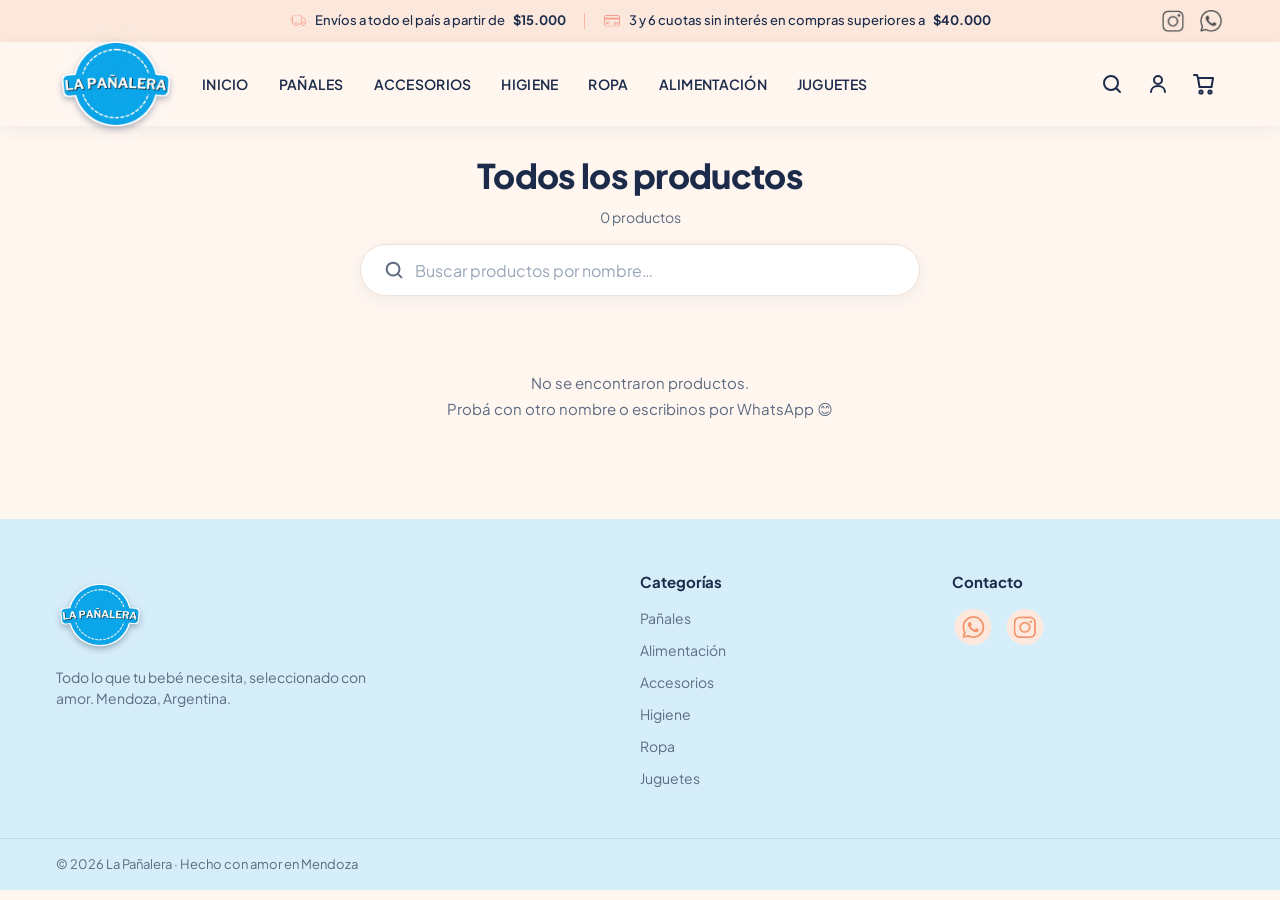
==== commit 9e9c3e88: "Logo sticker, hero 2 columnas (canasta más chica a la derecha) y rayitas nítidas - Logo con borde bl" ====
--- a/productos.html
+++ b/productos.html
@@ -41,7 +41,7 @@
       </button>
 
       <a href="index.html" class="logo" aria-label="La Pañalera — inicio">
-        <img class="logo__img" src="assets/logo.png" alt="La Pañalera" width="1052" height="1052" />
+        <img class="logo__img" src="assets/logo-sticker.png" alt="La Pañalera" width="1052" height="1052" />
       </a>
 
       <nav class="nav" id="nav">
@@ -128,7 +128,7 @@
     <div class="container footer__inner">
       <div class="footer__brand">
         <span class="logo logo--footer">
-          <img class="logo__img" src="assets/logo.png" alt="La Pañalera" width="1052" height="1052" />
+          <img class="logo__img" src="assets/logo-sticker.png" alt="La Pañalera" width="1052" height="1052" />
         </span>
         <p>Todo lo que tu bebé necesita, seleccionado con amor. Mendoza, Argentina.</p>
       </div>
--- a/css/styles.css
+++ b/css/styles.css
@@ -8,6 +8,7 @@
   /* Marca */
   --brand: #29abe2;          /* azul del logo */
   --sky-pastel: #d6eef9;     /* celeste pastel (footer) */
+  --divider: #f0d4cb;        /* rayitas rosas (separadores) */
 
   /* Acento (coral / salmón del mockup) */
   --accent: #e8856b;
@@ -131,9 +132,12 @@
 .header__menu svg { width: 26px; height: 26px; }
 
 .logo { display: inline-flex; align-items: center; }
-/* logo más grande que su caja (márgenes negativos) para que se lea sin agrandar el header */
-.logo__img { width: 80px; height: 80px; object-fit: contain; margin: -12px 0; }
-.logo--footer .logo__img { width: 84px; height: 84px; margin: 0; }
+/* logo sticker: borde blanco + sombra (relieve). Márgenes negativos para no agrandar el header */
+.logo__img {
+  width: 94px; height: 94px; object-fit: contain; margin: -15px 0;
+  filter: drop-shadow(0 3px 3px rgba(28, 43, 74, .32));
+}
+.logo--footer .logo__img { width: 96px; height: 96px; margin: 0; }
 
 .nav { display: none; }
 .nav__link {
@@ -292,31 +296,34 @@
    ========================================================= */
 .hero { padding: 14px 0 8px; }
 .hero__inner {
-  background: #fcf3ee; /* mismo crema que la foto, para que 'contain' no deje borde */
+  background: #fcf3ee; /* mismo crema que la foto */
   border-radius: var(--radius-lg);
-  padding: 24px 20px;
+  padding: 20px 18px;
   position: relative;
   overflow: hidden;
-  min-height: 472px;
+  min-height: 210px;
   display: flex;
-  align-items: flex-start;
+  flex-direction: row;
+  align-items: center;
+  gap: 6px;
 }
 .hero__content {
-  position: relative; z-index: 2; max-width: 82%;
+  position: relative; z-index: 2; flex: 1 1 auto; max-width: 54%;
   display: flex; flex-direction: column; align-items: flex-start;
 }
+.hero__pic { display: contents; }
 .pill {
   display: inline-block; background: var(--peach-200); color: var(--accent-dark);
-  font-size: 10px; font-weight: 700; letter-spacing: .05em; text-transform: uppercase;
-  padding: 6px 12px; border-radius: 999px; margin-bottom: 11px;
+  font-size: 9px; font-weight: 700; letter-spacing: .04em; text-transform: uppercase;
+  padding: 4px 9px; border-radius: 999px; margin-bottom: 8px;
 }
 .hero__title {
-  font-size: clamp(22px, 6.6vw, 40px); font-weight: 800; line-height: 1.12;
-  letter-spacing: -.02em; margin-bottom: 10px;
+  font-size: clamp(20px, 5.7vw, 40px); font-weight: 800; line-height: 1.12;
+  letter-spacing: -.02em; margin-bottom: 8px;
 }
 .hero__title-accent { color: var(--accent); }
-.hero__text { color: var(--ink-soft); font-size: 13px; max-width: 30ch; margin-bottom: 14px; }
-.hero__cta { padding: 9px 22px; font-size: 13.5px; white-space: nowrap; }
+.hero__text { color: #434e60; font-size: 12px; max-width: 22ch; margin-bottom: 11px; }
+.hero__cta { padding: 7px 16px; font-size: 12.5px; white-space: nowrap; }
 .hero__trust { display: none; }
 
 .btn {
@@ -332,16 +339,12 @@
 
 /* foto del hero — detrás del texto (full-bleed) */
 .hero__pic { display: contents; }
+/* MOBILE: la foto (recorte de la canasta) va como columna a la derecha */
 .hero__photo {
-  position: absolute; inset: 0; width: 100%; height: 100%;
-  object-fit: contain; object-position: center bottom; z-index: 0;
-}
-/* MOBILE: texto arriba sobre la crema → degradé suave de arriba */
-.hero__scrim {
-  position: absolute; inset: 0; z-index: 1; pointer-events: none;
-  background: linear-gradient(180deg,
-    rgba(255,246,240,.55) 0%, rgba(255,246,240,.18) 32%, rgba(255,246,240,0) 50%);
-}
+  order: 2; position: static; flex: 0 0 46%; width: 46%; height: auto;
+  align-self: center; object-fit: contain; z-index: 0;
+}
+.hero__scrim { display: none; }
 
 /* =========================================================
    CATEGORÍAS
@@ -353,14 +356,18 @@
 }
 .cats__grid {
   display: grid; grid-template-columns: repeat(3, 1fr);
-  gap: 6px 4px; margin-bottom: 18px;
+  gap: 0; margin-bottom: 18px;
 }
 .cat {
   display: flex; flex-direction: column; align-items: center; gap: 10px;
-  padding: 16px 8px; border-radius: var(--radius);
-  transition: background .2s var(--ease), transform .18s var(--ease);
-}
-.cat:hover { background: var(--peach-50); transform: translateY(-2px); }
+  padding: 18px 8px; border-radius: 0;
+  border-right: 1.5px solid var(--divider);
+  border-bottom: 1.5px solid var(--divider);
+  transition: background .2s var(--ease);
+}
+.cat:nth-child(3n) { border-right: none; }      /* última columna */
+.cat:nth-child(n+4) { border-bottom: none; }    /* última fila (4,5,6) */
+.cat:hover { background: var(--peach-50); }
 .cat__ico { color: var(--accent); display: grid; place-items: center; }
 .cat__ico svg, .cat__ico img { width: 46px; height: 46px; object-fit: contain; }
 .cat__name { font-size: 14px; font-weight: 600; color: var(--ink); }
@@ -450,11 +457,15 @@
    ========================================================= */
 .trust { padding: 8px 0 30px; }
 .trust__row {
-  display: grid; grid-template-columns: repeat(4, 1fr); gap: 18px 6px;
+  display: grid; grid-template-columns: repeat(4, 1fr); gap: 0;
   background: var(--white); border-radius: var(--radius-lg);
-  box-shadow: var(--shadow-sm); padding: 24px 12px;
-}
-.trust__item { display: flex; flex-direction: column; align-items: center; text-align: center; gap: 9px; }
+  box-shadow: var(--shadow-sm); padding: 24px 8px;
+}
+.trust__item {
+  display: flex; flex-direction: column; align-items: center; text-align: center; gap: 9px;
+  padding: 0 6px; border-right: 1.5px solid var(--divider);
+}
+.trust__item:last-child { border-right: none; }
 .trust__ico {
   width: 48px; height: 48px; border-radius: 50%; background: var(--peach-100);
   display: grid; place-items: center; color: var(--accent); flex-shrink: 0;
@@ -522,7 +533,7 @@
   /* header horizontal */
   .header__inner { min-height: 84px; gap: 24px; }
   .header__menu { display: none; }
-  .logo__img { width: 104px; height: 104px; margin: -18px 0; }
+  .logo__img { width: 120px; height: 120px; margin: -20px 0; }
   .nav { display: flex; align-items: center; gap: 26px; flex: 1; }
   .nav__link { font-size: 14px; text-transform: uppercase; letter-spacing: .02em; }
   .iconbtn--search, .header__user { display: inline-flex; }
@@ -561,9 +572,10 @@
 
   /* categorías en fila de cards */
   .cats__card { background: none; box-shadow: none; padding: 10px 0; }
-  .cats__grid { grid-template-columns: repeat(6, 1fr); gap: 16px; margin-bottom: 0; }
+  .cats__grid { grid-template-columns: repeat(6, 1fr); gap: 16px; background: none; margin-bottom: 0; }
   .cat {
-    flex-direction: row; justify-content: flex-start; gap: 12px;
+    flex-direction: row; justify-content: flex-start; gap: 12px; border-radius: var(--radius);
+    border: none;
     background: var(--white); box-shadow: var(--shadow-sm); padding: 20px 18px;
   }
   .cat__ico svg, .cat__ico img { width: 40px; height: 40px; }
@@ -576,8 +588,8 @@
   .products__grid { grid-template-columns: repeat(4, 1fr); gap: 22px; }
 
   /* confianza 4 en fila */
-  .trust__row { grid-template-columns: repeat(4, 1fr); gap: 20px; padding: 30px 26px; }
-  .trust__item { flex-direction: row; text-align: left; }
+  .trust__row { grid-template-columns: repeat(4, 1fr); gap: 0; padding: 30px 16px; }
+  .trust__item { flex-direction: row; text-align: left; padding: 0 18px; }
   .trust__ico { width: 52px; height: 52px; }
   .trust__ico svg { width: 24px; height: 24px; }
   .trust__txt { max-width: none; font-size: 14px; }
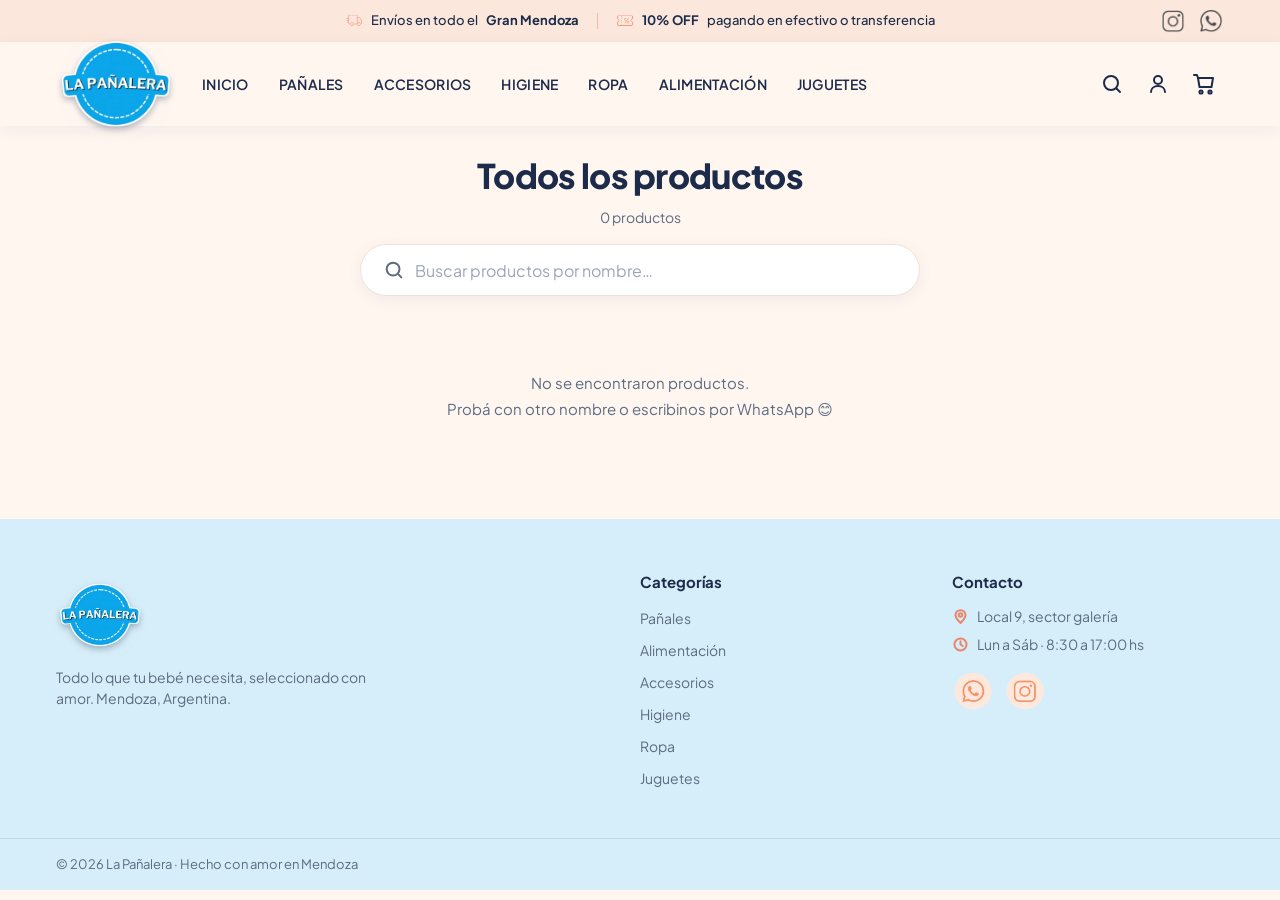
==== commit 195ca5d7: "Corrige info falsa del mockup por datos reales del negocio - Envíos: solo Gran Mendoza (no a todo el" ====
--- a/productos.html
+++ b/productos.html
@@ -19,12 +19,12 @@
     <div class="container topbar__inner">
       <p class="topbar__msg">
         <img class="ico" src="assets/icons/truck-coral.png" alt="" />
-        Envíos a todo el país a partir de <strong>$15.000</strong>
+        Envíos en todo el <strong>Gran Mendoza</strong>
       </p>
       <span class="topbar__sep" aria-hidden="true"></span>
       <p class="topbar__msg topbar__msg--2">
-        <img class="ico" src="assets/icons/card-coral.png" alt="" />
-        3 y 6 cuotas sin interés en compras superiores a <strong>$40.000</strong>
+        <img class="ico" src="assets/icons/oferta-coral.png" alt="" />
+        <strong>10% OFF</strong> pagando en efectivo o transferencia
       </p>
       <div class="topbar__social">
         <a href="https://www.instagram.com/lapanaleradelmercado" target="_blank" rel="noopener" aria-label="Instagram"><img class="social-ico" src="assets/icons/ig-gray.png" alt="Instagram" /></a>
@@ -138,6 +138,18 @@
       </div>
       <div class="footer__col">
         <h3>Contacto</h3>
+        <ul class="footer__info">
+          <li>
+            <a href="https://maps.app.goo.gl/g9U7CabWw5ooYcFR8" target="_blank" rel="noopener">
+              <svg class="finfo-ico" viewBox="0 0 24 24" aria-hidden="true"><path d="M12 21s7-6 7-11a7 7 0 1 0-14 0c0 5 7 11 7 11z"/><circle cx="12" cy="10" r="2.5"/></svg>
+              Local 9, sector galería
+            </a>
+          </li>
+          <li>
+            <svg class="finfo-ico" viewBox="0 0 24 24" aria-hidden="true"><circle cx="12" cy="12" r="8.5"/><path d="M12 7.5V12l3 2"/></svg>
+            Lun a Sáb · 8:30 a 17:00 hs
+          </li>
+        </ul>
         <div class="footer__social">
           <a href="#" id="footerWaIcon" target="_blank" rel="noopener" aria-label="WhatsApp"><img src="assets/icons/whatsapp.png" alt="WhatsApp" /></a>
           <a href="https://www.instagram.com/lapanaleradelmercado" target="_blank" rel="noopener" aria-label="Instagram"><img src="assets/icons/instagram.png" alt="Instagram" /></a>
--- a/css/styles.css
+++ b/css/styles.css
@@ -47,8 +47,9 @@
 }
 
 /* ---------- Reset ---------- */
-* { box-sizing: border-box; margin: 0; padding: 0; }
+* { box-sizing: border-box; margin: 0; padding: 0; -webkit-tap-highlight-color: transparent; }
 [hidden] { display: none !important; }
+a, button, input, label, .cat, .bottomnav__item { -webkit-tap-highlight-color: transparent; }
 html { scroll-behavior: smooth; }
 body {
   font-family: 'Plus Jakarta Sans', system-ui, -apple-system, sans-serif;
@@ -301,29 +302,27 @@
   padding: 20px 18px;
   position: relative;
   overflow: hidden;
-  min-height: 210px;
+  min-height: 268px;            /* apaisado, como el mockup */
   display: flex;
-  flex-direction: row;
   align-items: center;
-  gap: 6px;
 }
 .hero__content {
-  position: relative; z-index: 2; flex: 1 1 auto; max-width: 54%;
-  display: flex; flex-direction: column; align-items: flex-start;
+  position: relative; z-index: 2; max-width: 53%;
+  display: flex; flex-direction: column; justify-content: center; align-items: flex-start;
 }
 .hero__pic { display: contents; }
 .pill {
   display: inline-block; background: var(--peach-200); color: var(--accent-dark);
-  font-size: 9px; font-weight: 700; letter-spacing: .04em; text-transform: uppercase;
-  padding: 4px 9px; border-radius: 999px; margin-bottom: 8px;
+  font-size: 8.5px; font-weight: 700; letter-spacing: .02em; text-transform: uppercase;
+  padding: 4px 9px; border-radius: 999px; margin-bottom: 8px; white-space: nowrap;
 }
 .hero__title {
-  font-size: clamp(20px, 5.7vw, 40px); font-weight: 800; line-height: 1.12;
-  letter-spacing: -.02em; margin-bottom: 8px;
+  font-size: clamp(21px, 6vw, 40px); font-weight: 800; line-height: 1.12;
+  letter-spacing: -.02em; margin-bottom: 9px;
 }
 .hero__title-accent { color: var(--accent); }
-.hero__text { color: #434e60; font-size: 12px; max-width: 22ch; margin-bottom: 11px; }
-.hero__cta { padding: 7px 16px; font-size: 12.5px; white-space: nowrap; }
+.hero__text { color: #434e60; font-size: 12.5px; max-width: 21ch; margin-bottom: 13px; }
+.hero__cta { padding: 9px 20px; font-size: 13px; white-space: nowrap; }
 .hero__trust { display: none; }
 
 .btn {
@@ -337,14 +336,18 @@
 .btn--soft { background: var(--peach-100); color: var(--accent-dark); width: 100%; justify-content: center; }
 .btn--soft:hover { background: var(--peach-200); }
 
-/* foto del hero — detrás del texto (full-bleed) */
+/* foto del hero — fondo COMPLETO (como el mockup): canasta grande a la derecha */
 .hero__pic { display: contents; }
-/* MOBILE: la foto (recorte de la canasta) va como columna a la derecha */
 .hero__photo {
-  order: 2; position: static; flex: 0 0 46%; width: 46%; height: auto;
-  align-self: center; object-fit: contain; z-index: 0;
-}
-.hero__scrim { display: none; }
+  position: absolute; inset: 0; width: 100%; height: 100%;
+  object-fit: cover; object-position: 62% center; z-index: 0;
+}
+/* fundido crema a la izquierda para que el texto se lea sobre la foto */
+.hero__scrim {
+  display: block; position: absolute; inset: 0; z-index: 1; pointer-events: none;
+  background: linear-gradient(95deg,
+    #fcf3ee 0%, #fcf3ee 30%, rgba(252,243,238,.72) 44%, rgba(252,243,238,0) 60%);
+}
 
 /* =========================================================
    CATEGORÍAS
@@ -359,14 +362,18 @@
   gap: 0; margin-bottom: 18px;
 }
 .cat {
+  position: relative;
   display: flex; flex-direction: column; align-items: center; gap: 10px;
   padding: 18px 8px; border-radius: 0;
-  border-right: 1.5px solid var(--divider);
-  border-bottom: 1.5px solid var(--divider);
   transition: background .2s var(--ease);
 }
-.cat:nth-child(3n) { border-right: none; }      /* última columna */
-.cat:nth-child(n+4) { border-bottom: none; }    /* última fila (4,5,6) */
+/* rayita vertical CORTA y centrada entre columnas (NO llega a la horizontal) */
+.cat:not(:nth-child(3n))::after {
+  content: ""; position: absolute; right: 0; top: 50%; transform: translateY(-50%);
+  width: 1px; height: 42px; background: var(--divider);
+}
+/* línea horizontal entre las dos filas (en la 1ra fila) */
+.cat:nth-child(-n+3) { box-shadow: inset 0 -1px 0 var(--divider); }
 .cat:hover { background: var(--peach-50); }
 .cat__ico { color: var(--accent); display: grid; place-items: center; }
 .cat__ico svg, .cat__ico img { width: 46px; height: 46px; object-fit: contain; }
@@ -462,10 +469,14 @@
   box-shadow: var(--shadow-sm); padding: 24px 8px;
 }
 .trust__item {
+  position: relative;
   display: flex; flex-direction: column; align-items: center; text-align: center; gap: 9px;
-  padding: 0 6px; border-right: 1.5px solid var(--divider);
-}
-.trust__item:last-child { border-right: none; }
+  padding: 0 6px;
+}
+.trust__item:not(:last-child)::after {
+  content: ""; position: absolute; right: 0; top: 18%; bottom: 18%;
+  width: 1px; background: var(--divider);
+}
 .trust__ico {
   width: 48px; height: 48px; border-radius: 50%; background: var(--peach-100);
   display: grid; place-items: center; color: var(--accent); flex-shrink: 0;
@@ -484,6 +495,18 @@
 .footer__social a { display: inline-flex; transition: transform .2s var(--ease); }
 .footer__social a:hover { transform: translateY(-2px); }
 .footer__social img { width: 42px; height: 42px; object-fit: contain; }
+.footer__info { margin-bottom: 16px; }
+.footer__info li { margin-bottom: 10px; }
+.footer__info li, .footer__info a {
+  display: flex; align-items: flex-start; gap: 8px;
+  font-size: 14px; color: var(--ink-soft); line-height: 1.45;
+  transition: color .2s var(--ease);
+}
+.footer__info a:hover { color: var(--accent); }
+.finfo-ico {
+  width: 17px; height: 17px; flex-shrink: 0; margin-top: 2px;
+  fill: none; stroke: var(--accent); stroke-width: 2; stroke-linecap: round; stroke-linejoin: round;
+}
 .footer__col h3 { color: var(--ink); font-size: 15px; margin-bottom: 12px; }
 .footer__col li { margin-bottom: 8px; }
 .footer__col a { font-size: 14px; color: var(--ink-soft); transition: color .2s var(--ease); }
@@ -578,6 +601,8 @@
     border: none;
     background: var(--white); box-shadow: var(--shadow-sm); padding: 20px 18px;
   }
+  .cat::after { display: none; }                          /* sin rayita vertical en desktop */
+  .cat:nth-child(-n+3) { box-shadow: var(--shadow-sm); }  /* restaura sombra de card */
   .cat__ico svg, .cat__ico img { width: 40px; height: 40px; }
   .cat__body { display: flex; flex-direction: column; align-items: flex-start; gap: 2px; }
   .cat__name { font-size: 15px; }
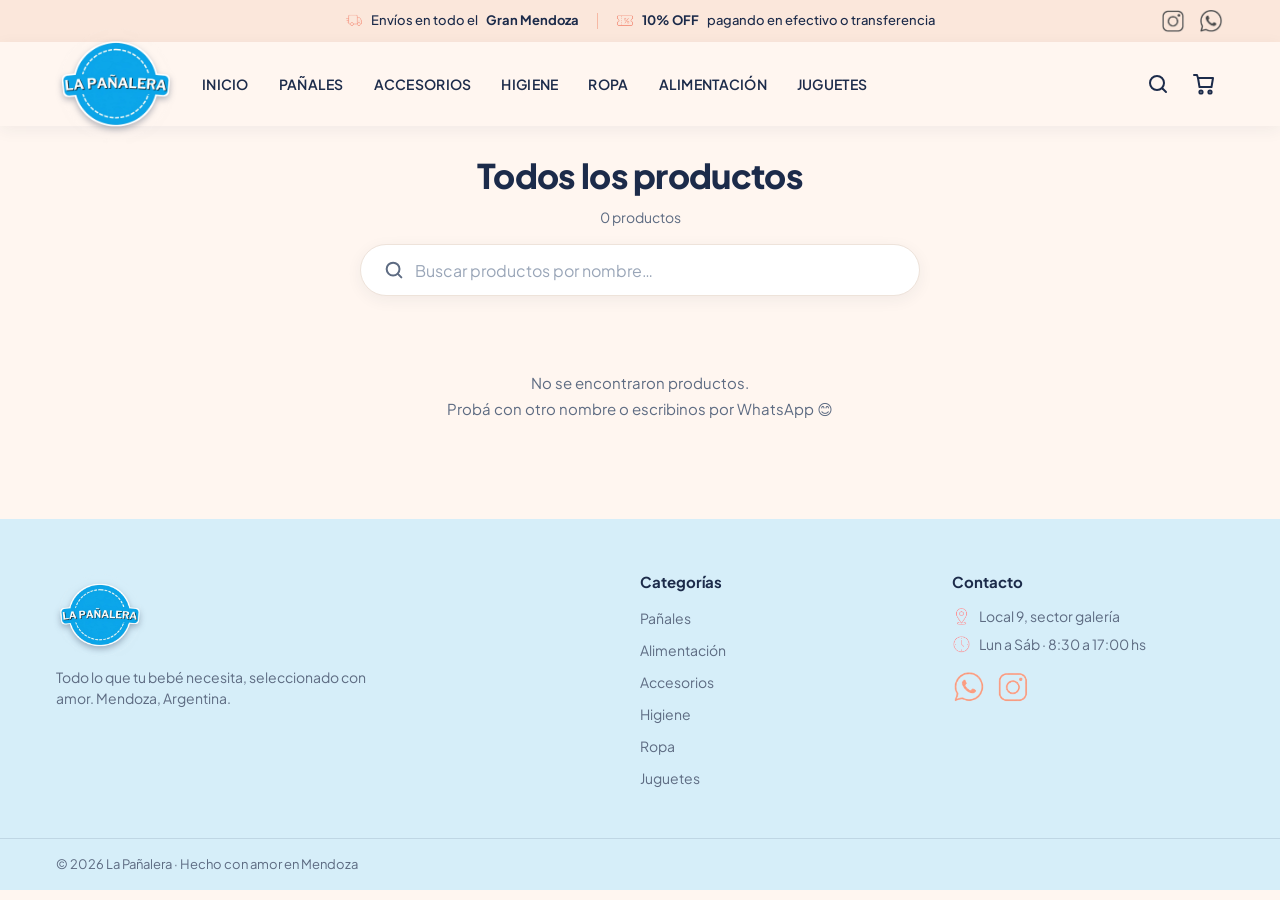
==== commit 97860397: "Confianza 2x2, iconos 3 (ubicación/horario/tacho), hero 3 con botón, limpieza desktop - Franja de co" ====
--- a/productos.html
+++ b/productos.html
@@ -141,18 +141,18 @@
         <ul class="footer__info">
           <li>
             <a href="https://maps.app.goo.gl/g9U7CabWw5ooYcFR8" target="_blank" rel="noopener">
-              <svg class="finfo-ico" viewBox="0 0 24 24" aria-hidden="true"><path d="M12 21s7-6 7-11a7 7 0 1 0-14 0c0 5 7 11 7 11z"/><circle cx="12" cy="10" r="2.5"/></svg>
+              <img class="finfo-ico" src="assets/icons/ubicacion-coral.png" alt="" />
               Local 9, sector galería
             </a>
           </li>
           <li>
-            <svg class="finfo-ico" viewBox="0 0 24 24" aria-hidden="true"><circle cx="12" cy="12" r="8.5"/><path d="M12 7.5V12l3 2"/></svg>
+            <img class="finfo-ico" src="assets/icons/reloj-coral.png" alt="" />
             Lun a Sáb · 8:30 a 17:00 hs
           </li>
         </ul>
         <div class="footer__social">
-          <a href="#" id="footerWaIcon" target="_blank" rel="noopener" aria-label="WhatsApp"><img src="assets/icons/whatsapp.png" alt="WhatsApp" /></a>
-          <a href="https://www.instagram.com/lapanaleradelmercado" target="_blank" rel="noopener" aria-label="Instagram"><img src="assets/icons/instagram.png" alt="Instagram" /></a>
+          <a href="#" id="footerWaIcon" target="_blank" rel="noopener" aria-label="WhatsApp"><img src="assets/icons/wa-coral.png" alt="WhatsApp" /></a>
+          <a href="https://www.instagram.com/lapanaleradelmercado" target="_blank" rel="noopener" aria-label="Instagram"><img src="assets/icons/ig-coral.png" alt="Instagram" /></a>
         </div>
       </div>
     </div>
--- a/css/styles.css
+++ b/css/styles.css
@@ -349,6 +349,21 @@
     #fcf3ee 0%, #fcf3ee 30%, rgba(252,243,238,.72) 44%, rgba(252,243,238,0) 60%);
 }
 
+/* MOBILE (≤991px): la foto (hero 3) YA trae el texto; solo agregamos el botón */
+@media (max-width: 991px) {
+  .hero__inner {
+    aspect-ratio: 1503 / 1047; min-height: 0; padding: 0; align-items: stretch;
+  }
+  .hero__photo { object-position: center; }
+  .hero__scrim { display: none; }
+  .pill, .hero__title, .hero__text { display: none; } /* ya están en la imagen */
+  .hero__content {
+    position: absolute; z-index: 2; left: 5%; bottom: 7%; max-width: none;
+  }
+  .hero__cta { padding: 9px 20px; font-size: 13px; }
+  .hero__cta svg { display: none; }                    /* sin flechita en mobile */
+}
+
 /* =========================================================
    CATEGORÍAS
    ========================================================= */
@@ -431,6 +446,7 @@
 .card__del { color: #c2c8d2; padding: 4px; border-radius: 8px; transition: color .15s var(--ease); }
 .card__del:hover { color: var(--accent); }
 .card__del svg { width: 19px; height: 19px; }
+.trash-ico { width: 20px; height: 20px; object-fit: contain; display: block; }
 .card__subtotal { margin-top: 8px; text-align: center; font-size: 13px; color: var(--ink-soft); }
 .card__subtotal strong { color: var(--ink); font-weight: 800; }
 
@@ -464,19 +480,24 @@
    ========================================================= */
 .trust { padding: 8px 0 30px; }
 .trust__row {
-  display: grid; grid-template-columns: repeat(4, 1fr); gap: 0;
+  display: grid; grid-template-columns: repeat(2, 1fr); gap: 0;
   background: var(--white); border-radius: var(--radius-lg);
-  box-shadow: var(--shadow-sm); padding: 24px 8px;
+  box-shadow: var(--shadow-sm); padding: 12px 8px;
 }
 .trust__item {
   position: relative;
-  display: flex; flex-direction: column; align-items: center; text-align: center; gap: 9px;
-  padding: 0 6px;
-}
-.trust__item:not(:last-child)::after {
-  content: ""; position: absolute; right: 0; top: 18%; bottom: 18%;
-  width: 1px; background: var(--divider);
-}
+  display: flex; flex-direction: column; align-items: center; text-align: center; gap: 8px;
+  padding: 16px 8px;
+}
+/* rayita vertical corta (definida para todos, se muestra según layout) */
+.trust__item::after {
+  content: ""; position: absolute; right: 0; top: 24%; bottom: 24%;
+  width: 1px; background: var(--divider); display: none;
+}
+/* mobile 2x2: vertical solo en la columna izquierda (items impares) */
+.trust__item:nth-child(odd)::after { display: block; }
+/* línea horizontal entre las 2 filas (fila de arriba = items 1 y 2) */
+.trust__item:nth-child(-n+2) { box-shadow: inset 0 -1px 0 var(--divider); }
 .trust__ico {
   width: 48px; height: 48px; border-radius: 50%; background: var(--peach-100);
   display: grid; place-items: center; color: var(--accent); flex-shrink: 0;
@@ -494,7 +515,7 @@
 .footer__social { display: flex; gap: 10px; margin-top: 12px; }
 .footer__social a { display: inline-flex; transition: transform .2s var(--ease); }
 .footer__social a:hover { transform: translateY(-2px); }
-.footer__social img { width: 42px; height: 42px; object-fit: contain; }
+.footer__social img { width: 34px; height: 34px; object-fit: contain; }
 .footer__info { margin-bottom: 16px; }
 .footer__info li { margin-bottom: 10px; }
 .footer__info li, .footer__info a {
@@ -503,10 +524,7 @@
   transition: color .2s var(--ease);
 }
 .footer__info a:hover { color: var(--accent); }
-.finfo-ico {
-  width: 17px; height: 17px; flex-shrink: 0; margin-top: 2px;
-  fill: none; stroke: var(--accent); stroke-width: 2; stroke-linecap: round; stroke-linejoin: round;
-}
+.finfo-ico { width: 19px; height: 19px; flex-shrink: 0; margin-top: 1px; object-fit: contain; }
 .footer__col h3 { color: var(--ink); font-size: 15px; margin-bottom: 12px; }
 .footer__col li { margin-bottom: 8px; }
 .footer__col a { font-size: 14px; color: var(--ink-soft); transition: color .2s var(--ease); }
@@ -559,7 +577,8 @@
   .logo__img { width: 120px; height: 120px; margin: -20px 0; }
   .nav { display: flex; align-items: center; gap: 26px; flex: 1; }
   .nav__link { font-size: 14px; text-transform: uppercase; letter-spacing: .02em; }
-  .iconbtn--search, .header__user { display: inline-flex; }
+  .iconbtn--search { display: inline-flex; }
+  .header__user { display: none; }   /* no usamos cuentas */
   .iconbtn--cart { display: inline-flex; }
   .searchbar__wrap { display: none; }
   .bottomnav { display: none; }
@@ -572,9 +591,7 @@
   .hero__title { font-size: 56px; }
   .hero__text { font-size: 17px; max-width: 38ch; }
   .hero__cta { padding: 15px 28px; font-size: 16px; }
-  .hero__trust {
-    display: flex; flex-wrap: wrap; gap: 14px 26px; margin-top: 26px;
-  }
+  .hero__trust { display: none; }   /* la confianza ya está en su propia franja */
   .hero__trust li { display: flex; align-items: center; gap: 9px; font-size: 13px; font-weight: 600; color: var(--ink); }
   .hero__trust-ico {
     width: 34px; height: 34px; border-radius: 50%; background: var(--peach-100);
@@ -615,6 +632,9 @@
   /* confianza 4 en fila */
   .trust__row { grid-template-columns: repeat(4, 1fr); gap: 0; padding: 30px 16px; }
   .trust__item { flex-direction: row; text-align: left; padding: 0 18px; }
+  .trust__item::after { display: none; top: 18%; bottom: 18%; }   /* reset 2x2 */
+  .trust__item:not(:last-child)::after { display: block; }        /* vertical entre todos */
+  .trust__item:nth-child(-n+2) { box-shadow: none; }              /* sin horizontal */
   .trust__ico { width: 52px; height: 52px; }
   .trust__ico svg { width: 24px; height: 24px; }
   .trust__txt { max-width: none; font-size: 14px; }
